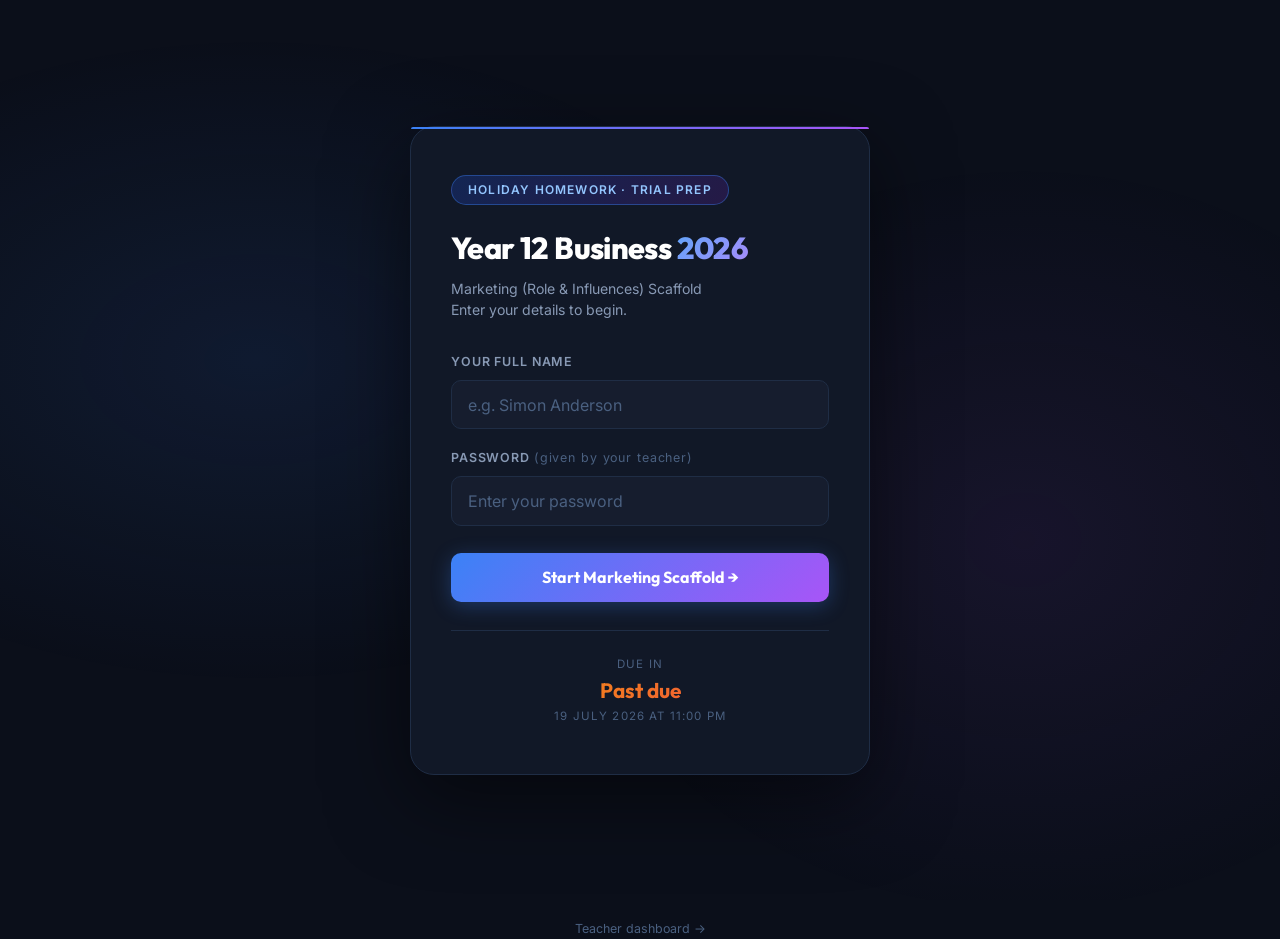
==== scaffold.html @ 5b601d02 "Add files via upload" ====
<!DOCTYPE html>
<html lang="en">
<head>
  <meta charset="UTF-8" />
  <meta name="viewport" content="width=device-width, initial-scale=1.0"/>
  <title>Year 12 Business Studies — Complete HSC Trial RIPS Scaffold</title>
  <meta name="description" content="Year 12 Business Studies 2026 Trial Exam Preparation: RIPS (Role, Influences, Processes, Strategies) framework for all units."/>
  <link rel="preconnect" href="https://fonts.googleapis.com">
  <link rel="preconnect" href="https://fonts.gstatic.com" crossorigin>
  <link href="https://fonts.googleapis.com/css2?family=Inter:wght@300;400;500;600;700&family=Outfit:wght@400;600;700;800&display=swap" rel="stylesheet">
  <link rel="stylesheet" href="style.css"/>
  <style>
    /* Custom Styling for T-Charts and Venn layouts */
    .ratio-calc-box {
      background: var(--bg-card2);
      border: 1px solid var(--border);
      border-radius: var(--radius);
      padding: 1.2rem;
      margin-bottom: 1rem;
    }
    .ratio-formula {
      font-family: monospace;
      font-size: 0.9rem;
      color: #93c5fd;
      background: rgba(59,130,246,0.1);
      padding: 0.2rem 0.5rem;
      border-radius: 4px;
      display: inline-block;
      margin-bottom: 0.8rem;
    }
    .finance-statement {
      background: #0f172a;
      border: 1px solid var(--border-light);
      border-radius: var(--radius);
      padding: 1.2rem;
      font-family: monospace;
      font-size: 0.85rem;
      margin-bottom: 1.5rem;
      line-height: 1.5;
    }
    .fs-row {
      display: flex;
      justify-content: space-between;
      border-bottom: 1px dashed rgba(255,255,255,0.07);
      padding: 0.35rem 0;
    }
    .fs-row.bold {
      font-weight: bold;
      color: #fff;
      border-bottom: 1px solid var(--border-light);
    }
    .ratio-inputs {
      display: grid;
      grid-template-columns: 1fr 1fr;
      gap: 0.8rem;
      margin-bottom: 0.8rem;
    }
    .calc-feedback {
      font-size: 0.8rem;
      font-weight: 600;
      margin-top: 0.3rem;
    }
    .calc-feedback.correct { color: var(--green); }
    .calc-feedback.incorrect { color: var(--amber); }

    /* WALT & WILF Banners */
    .goals-banner {
      background: linear-gradient(135deg, rgba(79, 70, 229, 0.15) 0%, rgba(168, 85, 247, 0.1) 100%);
      border: 1px solid rgba(79, 70, 229, 0.3);
      border-left: 4px solid #4f46e5;
      border-radius: var(--radius);
      padding: 1.2rem;
      margin-bottom: 1.5rem;
    }
    .goals-title {
      font-family: var(--font-head);
      font-weight: 700;
      font-size: 0.95rem;
      text-transform: uppercase;
      letter-spacing: 0.05em;
      color: #c7d2fe;
      margin-bottom: 0.6rem;
      display: flex;
      align-items: center;
      gap: 0.5rem;
    }
    .goals-list {
      margin-left: 1.2rem;
      font-size: 0.85rem;
      color: #a5b4fc;
      line-height: 1.5;
    }
    .goals-list li { margin-bottom: 0.3rem; }

    /* T-Chart Layout */
    .tchart {
      display: grid;
      grid-template-columns: 1fr 1fr;
      gap: 1px;
      background: var(--border);
      border-radius: var(--radius);
      overflow: hidden;
      margin-bottom: 1.5rem;
    }
    .tchart-col {
      background: var(--bg-card2);
      padding: 1.2rem;
    }
    .tchart-header {
      font-family: var(--font-head);
      font-weight: 700;
      font-size: 0.9rem;
      text-transform: uppercase;
      letter-spacing: 0.05em;
      color: #fff;
      border-bottom: 2px solid var(--border-light);
      padding-bottom: 0.6rem;
      margin-bottom: 0.8rem;
      text-align: center;
    }

    /* RIPS Section Demarcation Headers */
    .rips-header {
      display: flex;
      align-items: center;
      gap: 0.5rem;
      margin: 2rem 0 1rem 0;
      border-bottom: 2px solid var(--border);
      padding-bottom: 0.5rem;
    }
    .rips-badge {
      background: #4f46e5;
      color: #fff;
      font-weight: 800;
      font-size: 0.9rem;
      padding: 0.2rem 0.6rem;
      border-radius: 6px;
      text-transform: uppercase;
    }
    .rips-title {
      font-family: var(--font-head);
      font-weight: 700;
      font-size: 1.2rem;
      color: #fff;
    }
  </style>
</head>
<body>

  <!-- SUBMISSION OVERLAY -->
  <div class="submit-overlay" id="submit-overlay">
    <div class="submit-modal" id="submit-modal">
      <div class="submit-spinner" id="submit-spinner">
        <div class="spinner"></div>
        <p>Submitting your trial scaffold answers…</p>
      </div>
      <div class="submit-success" id="submit-success" style="display:none">
        <div class="success-icon">✅</div>
        <h2>Work Submitted!</h2>
        <p id="submit-success-name"></p>
        <p class="submit-ts" id="submit-ts"></p>
        <button class="success-btn" onclick="document.getElementById('submit-overlay').style.display='none'">Keep editing</button>
      </div>
      <div class="submit-fail" id="submit-fail" style="display:none">
        <div class="fail-icon">⚠️</div>
        <h2>Submission Issue</h2>
        <p id="submit-fail-msg"></p>
        <button class="fail-btn" onclick="document.getElementById('submit-overlay').style.display='none'">Close</button>
      </div>
    </div>
  </div>

  <!-- HEADER -->
  <header class="site-header">
    <div class="header-inner">
      <div class="header-top-row">
        <div class="header-badge">Holiday Homework · Trial Prep</div>
        <div class="student-chip" id="student-chip">
          <span class="student-avatar" id="student-avatar">?</span>
          <span id="student-name-display">Loading…</span>
          <a href="index.html?logout=1" class="logout-link" title="Switch student">✕</a>
        </div>
      </div>
      <h1 class="header-title">Year 12 Business <span class="accent">Studies</span></h1>
      <p class="header-subtitle">HSC Trial Preparation — Complete Core RIPS Workbook</p>
      <div class="header-meta">
        <div class="meta-chip"><span class="meta-icon">📅</span><span id="due-date-meta">Due: Monday Term 3</span></div>
        <div class="meta-chip"><span class="meta-icon">⏱</span><span>RIPS (Role, Influences, Processes, Strategies)</span></div>
        <div class="meta-chip"><span class="meta-icon">🍟</span><span>Case Study: McDonald's</span></div>
        <div class="meta-chip"><span class="meta-icon">📱</span><span>Atomi, Textbook &amp; LearnStudio App</span></div>
      </div>
      <div class="countdown-wrapper">
        <div class="countdown-label">Time Remaining</div>
        <div id="countdown" class="countdown-display">--d --h --m --s</div>
      </div>
    </div>
  </header>

  <main class="container">

    <!-- OVERVIEW CARDS -->
    <section class="section">
      <h2 class="section-title">HSC Trial Scaffold Overview</h2>
      <div class="overview-grid">
        <div class="overview-card card-blue">
          <div class="ov-icon">📘</div>
          <div class="ov-label">Complete Core Syllabus</div>
          <div class="ov-marks">RIPS Acronym Structure</div>
          <p class="ov-desc">Integrates Operations, Marketing, Finance, and Human Resources structured by Role, Influences, Processes, and Strategies.</p>
        </div>
        <div class="overview-card card-purple">
          <div class="ov-icon">✍️</div>
          <div class="ov-label">Writing Practice</div>
          <div class="ov-marks">PEEL Exam Scaffolding</div>
          <p class="ov-desc">Draft structured short answers and report skeletons using case study data from McDonald's.</p>
        </div>
        <div class="overview-card card-green">
          <div class="ov-icon">💾</div>
          <div class="ov-label">Local Autosave</div>
          <div class="ov-marks">Auto-Saved to Device</div>
          <p class="ov-desc">Your answers save locally on your device as you type. Submit to send your final draft to your teacher.</p>
        </div>
      </div>
    </section>

    <!-- TABS -->
    <section class="section">
      <h2 class="section-title">Study Workspace</h2>
      <p class="section-sub">Navigate the tabs to complete each unit. Use your Atomi notes, textbook, and the **LearnStudio App** resources to answer the questions. Click <strong>Submit Work</strong> at the bottom when done.</p>

      <div class="tabs">
        <button class="tab-btn active" data-tab="marketing" id="tab-marketing">📢 Marketing</button>
        <button class="tab-btn" data-tab="operations" id="tab-operations">⚙️ Operations</button>
        <button class="tab-btn" data-tab="finance" id="tab-finance">💰 Finance</button>
        <button class="tab-btn" data-tab="hr" id="tab-hr">👷 Human Resources</button>
        <button class="tab-btn" data-tab="writing" id="tab-writing">✍️ Exam Writing</button>
      </div>

      <!-- =================== MARKETING TAB =================== -->
      <div class="tab-content active" id="tab-content-marketing">
        <!-- WALT & WILF -->
        <div class="goals-banner">
          <div class="goals-title">💡 Marketing Syllabus Goals</div>
          <ul class="goals-list">
            <li><strong>Role:</strong> Understand the strategic role of marketing and interdependence.</li>
            <li><strong>Influences:</strong> Choice factors (PEGS), Consumer laws, and ethical issues.</li>
            <li><strong>Processes:</strong> Situational analysis, target markets, and implementation/monitoring.</li>
            <li><strong>Strategies:</strong> The 4 Ps (Product, Price, Promotion, Place) and Global marketing.</li>
          </ul>
        </div>

        <!-- ROLE -->
        <div class="rips-header">
          <span class="rips-badge">R</span>
          <span class="rips-title">Role of Marketing</span>
        </div>
        <div class="scaffold-card">
          <div class="sc-header">
            <span class="sc-num">M1</span>
            <div>
              <h3 class="sc-title">Strategic Role &amp; Interdependence</h3>
              <p class="sc-hint">How does marketing assist a business to generate sales, grow market share, and develop a strategic competitive advantage?</p>
            </div>
          </div>
          <div class="field-row">
            <label for="mkt-role-strategic">Strategic Role of Marketing (Case Study: McDonald's)</label>
            <textarea id="mkt-role-strategic" class="field-textarea" rows="3" placeholder="Explain the role of marketing plans, customer loyalty, brand value (~$191B), and profit maximization..."></textarea>
          </div>
        </div>

        <!-- INFLUENCES -->
        <div class="rips-header">
          <span class="rips-badge">I</span>
          <span class="rips-title">Influences on Marketing</span>
        </div>
        <div class="scaffold-card">
          <div class="sc-header">
            <span class="sc-num">M2</span>
            <div>
              <h3 class="sc-title">Factors Shaping Choice, Laws &amp; Ethics</h3>
              <p class="sc-hint">Analyse what shapes buying choices and how consumer laws/ethics regulate campaigns.</p>
            </div>
          </div>
          <div class="trend-row">
            <div class="trend-label">Factors Influencing Choice (Psychological, Sociocultural, Economic, Government)</div>
            <textarea id="choice-psych" class="field-textarea" rows="3" placeholder="How do value perception, reference groups, inflation (Loose Change Menu), and government policies influence buyers?"></textarea>
          </div>
          <div class="trend-row">
            <div class="trend-label">Consumer Laws (Deceptive Advertising, Implied Conditions, Warranties)</div>
            <textarea id="law-deceptive" class="field-textarea" rows="3" placeholder="Explain requirements regarding misleading pricing, product descriptions, and fitness for consumption."></textarea>
          </div>
          <div class="trend-row">
            <div class="trend-label">Ethical Influences (Sugging, Truth, Children's Health)</div>
            <textarea id="ethics-health" class="field-textarea" rows="3" placeholder="Discuss ethical concerns (e.g., targeting children with high-sugar meals, disguised market research)."></textarea>
          </div>
        </div>

        <!-- PROCESSES -->
        <div class="rips-header">
          <span class="rips-badge">P</span>
          <span class="rips-title">Marketing Processes</span>
        </div>
        <div class="scaffold-card">
          <div class="sc-header">
            <span class="sc-num">M3</span>
            <div>
              <h3 class="sc-title">Situational Analysis, Research &amp; Target Markets</h3>
              <p class="sc-hint">How does a firm map its environment and identify who to sell to?</p>
            </div>
          </div>
          <div class="field-row">
            <label for="mkt-proc-swot">Situational Analysis &amp; SWOT</label>
            <textarea id="mkt-proc-swot" class="field-textarea" rows="3" placeholder="Analyze McDonald's SWOT (Strengths: brand scale; Weaknesses: health image; Opportunities: delivery apps; Threats: labor shortages)."></textarea>
          </div>
          <div class="field-row">
            <label for="mkt-proc-research">Market Research &amp; Target Markets</label>
            <textarea id="mkt-proc-research" class="field-textarea" rows="3" placeholder="Explain how McDonald's uses primary/secondary research to select target markets (e.g. busy parents for Happy Meals vs youth for late-night menu)."></textarea>
          </div>
        </div>

        <!-- STRATEGIES -->
        <div class="rips-header">
          <span class="rips-badge">S</span>
          <span class="rips-title">Marketing Strategies</span>
        </div>
        <div class="scaffold-card">
          <div class="sc-header">
            <span class="sc-num">M4</span>
            <div>
              <h3 class="sc-title">Marketing Mix (4 Ps) &amp; Global Marketing</h3>
              <p class="sc-hint">The tactical elements used to reach the target market.</p>
            </div>
          </div>
          <div class="field-row">
            <label for="mkt-strat-mix">The 4 Ps (Product, Price, Promotion, Place) at McDonald's</label>
            <textarea id="mkt-strat-mix" class="field-textarea" rows="3" placeholder="Explain standard branding/packaging (Product), pricing methods (Price), campaigns/social media (Promotion), and distribution channels (Place)."></textarea>
          </div>
          <div class="field-row">
            <label for="mkt-strat-global">Global Marketing (Standardisation vs. Differentiation)</label>
            <textarea id="mkt-strat-global" class="field-textarea" rows="3" placeholder="How does McDonald's standardise the main menu (Big Mac) but differentiate locally (McSpicy, McCafé) in global markets?"></textarea>
          </div>
        </div>
      </div>

      <!-- =================== OPERATIONS TAB =================== -->
      <div class="tab-content" id="tab-content-operations">
        <!-- WALT & WILF -->
        <div class="goals-banner">
          <div class="goals-title">💡 Operations Syllabus Goals</div>
          <ul class="goals-list">
            <li><strong>Role:</strong> Cost Leadership vs. Good/Service Differentiation in tertiary models.</li>
            <li><strong>Influences:</strong> Globalization, technology, quality expectations, and CSR.</li>
            <li><strong>Processes:</strong> Transformed/transforming inputs and the transformation pipeline.</li>
            <li><strong>Strategies:</strong> Technology (Established/Leading-edge) and Quality management.</li>
          </ul>
        </div>

        <!-- ROLE -->
        <div class="rips-header">
          <span class="rips-badge">R</span>
          <span class="rips-title">Role of Operations</span>
        </div>
        <div class="scaffold-card">
          <div class="sc-header">
            <span class="sc-num">O1</span>
            <div>
              <h3 class="sc-title">Strategic Role &amp; Hybrid Models</h3>
              <p class="sc-hint">The strategic focus on Cost Leadership and Differentiation in a tertiary industry.</p>
            </div>
          </div>
          <div class="field-row">
            <label for="ops-role-hybrid">Goods vs. Services Overlap (Case Study: McDonald's)</label>
            <textarea id="ops-role-hybrid" class="field-textarea" rows="3" placeholder="Explain the hybrid model: managing tangible standardized goods (burgers) alongside perishable customer services (speed, table service)."></textarea>
          </div>
        </div>

        <!-- INFLUENCES -->
        <div class="rips-header">
          <span class="rips-badge">I</span>
          <span class="rips-title">Influences on Operations</span>
        </div>
        <div class="scaffold-card">
          <div class="sc-header">
            <span class="sc-num">O2</span>
            <div>
              <h3 class="sc-title">Globalization, Quality Expectations &amp; CSR</h3>
              <p class="sc-hint">The external factors forcing operations to adapt.</p>
            </div>
          </div>
          <div class="field-row">
            <label for="ops-inf-csr">Corporate Social Responsibility (CSR) &amp; Environmental Sustainability</label>
            <textarea id="ops-inf-csr" class="field-textarea" rows="3" placeholder="Explain how McDonald's operations respond to sustainability pressures (e.g. sourcing cage-free eggs, reducing packaging plastic)."></textarea>
          </div>
        </div>

        <!-- PROCESSES -->
        <div class="rips-header">
          <span class="rips-badge">P</span>
          <span class="rips-title">Operations Processes</span>
        </div>
        <div class="scaffold-card">
          <div class="sc-header">
            <span class="sc-num">O3</span>
            <div>
              <h3 class="sc-title">Inputs, Transformation &amp; Outputs</h3>
              <p class="sc-hint">The physical process of converting inputs into finished products.</p>
            </div>
          </div>
          <div class="field-row">
            <label for="ops-proc-trans">The Transformation Pipeline</label>
            <textarea id="ops-proc-trans" class="field-textarea" rows="3" placeholder="Identify Transformed inputs (ingredients) vs Transforming inputs (kitchen equipment, casual staff). Detail the transformation stage."></textarea>
          </div>
        </div>

        <!-- STRATEGIES -->
        <div class="rips-header">
          <span class="rips-badge">S</span>
          <span class="rips-title">Operations Strategies</span>
        </div>
        <div class="scaffold-card">
          <div class="sc-header">
            <span class="sc-num">O4</span>
            <div>
              <h3 class="sc-title">Technology (Established vs. Leading-Edge) &amp; Quality Management</h3>
              <p class="sc-hint">Strategies used to improve operational objectives.</p>
            </div>
          </div>
          <div class="tchart">
            <div class="tchart-col">
              <div class="tchart-header">Established Technology</div>
              <textarea id="ops-tech-est" class="field-textarea" rows="4" placeholder="Proven tech (EFTPOS, drive-thru vehicle sensors, automated drink dispensers)..."></textarea>
            </div>
            <div class="tchart-col">
              <div class="tchart-header">Leading-Edge Technology</div>
              <textarea id="ops-tech-lead" class="field-textarea" rows="4" placeholder="Advanced tech (self-service kiosks, MyMaccas mobile ordering app, AI drive-thru menu boards)..."></textarea>
            </div>
          </div>
          <div class="field-row">
            <label for="ops-strat-quality">Quality Management (Control, Assurance, and Improvement)</label>
            <textarea id="ops-strat-quality" class="field-textarea" rows="3" placeholder="Explain how quality control (holding times) and quality assurance (supplier HACCP standards) are implemented."></textarea>
          </div>
          <!-- INTERDEPENDENCE -->
          <div class="trend-row">
            <div class="trend-label">Interdependence Scenario: Launching the McPlant Burger</div>
            <textarea id="ops-inter-mkt" class="field-textarea" rows="3" placeholder="Describe the coordination needed across Operations (sourcing plant patties), Marketing (ads), Finance (grill budget), and HR (staff training)."></textarea>
          </div>
        </div>
      </div>

      <!-- =================== FINANCE TAB =================== -->
      <div class="tab-content" id="tab-content-finance">
        <!-- WALT & WILF -->
        <div class="goals-banner">
          <div class="goals-title">💡 Financial Management Goals</div>
          <ul class="goals-list">
            <li><strong>Role:</strong> Profitability, Liquidity, solveny, efficiency, and growth.</li>
            <li><strong>Influences:</strong> Debt vs. Equity financing and external markets.</li>
            <li><strong>Processes:</strong> Accounting sheets, calculations, and ratio tracking.</li>
            <li><strong>Strategies:</strong> Cash flow management and working capital controls.</li>
          </ul>
        </div>

        <!-- ROLE -->
        <div class="rips-header">
          <span class="rips-badge">R</span>
          <span class="rips-title">Role of Financial Management</span>
        </div>
        <div class="scaffold-card">
          <div class="sc-header">
            <span class="sc-num">F1</span>
            <div>
              <h3 class="sc-title">Strategic Objectives</h3>
              <p class="sc-hint">The main long-term goals of the financial function.</p>
            </div>
          </div>
          <div class="field-row">
            <label for="fin-role-obj">Financial Objectives (PLEGS)</label>
            <textarea id="fin-role-obj" class="field-textarea" rows="3" placeholder="Explain the conflict and balance between Profitability, Liquidity, Efficiency, Growth, and Solvency in a franchise."></textarea>
          </div>
        </div>

        <!-- INFLUENCES -->
        <div class="rips-header">
          <span class="rips-badge">I</span>
          <span class="rips-title">Influences on Finance</span>
        </div>
        <div class="scaffold-card">
          <div class="sc-header">
            <span class="sc-num">F2</span>
            <div>
              <h3 class="sc-title">Sourcing Funds: Debt vs. Equity</h3>
              <p class="sc-hint">Compare the advantages and disadvantages of using borrowed funds (debt) vs. using owner's funds (equity) to expand.</p>
            </div>
          </div>
          <div class="two-col">
            <div class="two-col-item">
              <h4 class="mini-heading">Debt Financing (Loans, Mortgages)</h4>
              <textarea id="fin-debt" class="field-textarea" rows="4" placeholder="Pros & Cons (mandatory interest, gearing risk)..."></textarea>
            </div>
            <div class="two-col-item">
              <h4 class="mini-heading">Equity Financing (Retained Profits, Shares)</h4>
              <textarea id="fin-equity" class="field-textarea" rows="4" placeholder="Pros & Cons (ownership dilution, no mandatory payments)..."></textarea>
            </div>
          </div>
        </div>

        <!-- PROCESSES -->
        <div class="rips-header">
          <span class="rips-badge">P</span>
          <span class="rips-title">Financial Processes</span>
        </div>
        <div class="scaffold-card">
          <div class="sc-header">
            <span class="sc-num">F3</span>
            <div>
              <h3 class="sc-title">Interactive Ratio Practice</h3>
              <p class="sc-hint">Calculate the three key ratios using the mock statement below. Enter answers to check your result.</p>
            </div>
          </div>

          <div class="finance-statement">
            <div class="fs-row bold"><span>MCDONALD'S FRANCHISE MOCK STATEMENT</span><span>$ AUD</span></div>
            <div class="fs-row"><span>Total Sales Revenue</span><span>$1,000,000</span></div>
            <div class="fs-row"><span>Cost of Goods Sold (COGS)</span><span>$600,000</span></div>
            <div class="fs-row bold"><span>Gross Profit</span><span>$400,000</span></div>
            <div class="fs-row"><span>Current Assets (Cash, Inventory)</span><span>$150,000</span></div>
            <div class="fs-row"><span>Current Liabilities (Short-term debt)</span><span>$50,000</span></div>
            <div class="fs-row"><span>Total Liabilities (Total Debt)</span><span>$200,000</span></div>
            <div class="fs-row"><span>Total Equity (Owner's funds)</span><span>$200,000</span></div>
          </div>

          <!-- RATIO 1 -->
          <div class="ratio-calc-box">
            <h4>1. Liquidity Ratio (Current Ratio)</h4>
            <div class="ratio-formula">Current Assets ÷ Current Liabilities</div>
            <div class="ratio-inputs">
              <div>
                <label for="ratio-curr-ans">Result</label>
                <input type="text" id="ratio-curr-ans" class="field-input" placeholder="e.g. 3.0" oninput="checkRatio('curr')"/>
                <div class="calc-feedback" id="feedback-curr"></div>
              </div>
              <div>
                <label for="ratio-curr-state">State: Satisfactory?</label>
                <input type="text" id="ratio-curr-state" class="field-input" placeholder="Is it safe?"/>
              </div>
            </div>
            <textarea id="ratio-curr-expl" class="field-textarea" rows="2" placeholder="Explain the result..."></textarea>
          </div>

          <!-- RATIO 2 -->
          <div class="ratio-calc-box">
            <h4>2. Solvency / Gearing Ratio (Debt-to-Equity)</h4>
            <div class="ratio-formula">Total Liabilities ÷ Total Equity</div>
            <div class="ratio-inputs">
              <div>
                <label for="ratio-gear-ans">Result</label>
                <input type="text" id="ratio-gear-ans" class="field-input" placeholder="e.g. 1.0" oninput="checkRatio('gear')"/>
                <div class="calc-feedback" id="feedback-gear"></div>
              </div>
              <div>
                <label for="ratio-gear-state">State: Risk Level?</label>
                <input type="text" id="ratio-gear-state" class="field-input" placeholder="Low, Medium, or High?"/>
              </div>
            </div>
            <textarea id="ratio-gear-expl" class="field-textarea" rows="2" placeholder="Explain gearing risk..."></textarea>
          </div>

          <!-- RATIO 3 -->
          <div class="ratio-calc-box">
            <h4>3. Profitability Ratio (Gross Profit Ratio)</h4>
            <div class="ratio-formula">(Gross Profit ÷ Sales) × 100</div>
            <div class="ratio-inputs">
              <div>
                <label for="ratio-prof-ans">Result (%)</label>
                <input type="text" id="ratio-prof-ans" class="field-input" placeholder="e.g. 40" oninput="checkRatio('prof')"/>
                <div class="calc-feedback" id="feedback-prof"></div>
              </div>
              <div>
                <label for="ratio-prof-state">State: Mark-up strength?</label>
                <input type="text" id="ratio-prof-state" class="field-input" placeholder="Strong or Weak?"/>
              </div>
            </div>
            <textarea id="ratio-prof-expl" class="field-textarea" rows="2" placeholder="Explain profit performance..."></textarea>
          </div>
        </div>

        <!-- STRATEGIES -->
        <div class="rips-header">
          <span class="rips-badge">S</span>
          <span class="rips-title">Financial Strategies</span>
        </div>
        <div class="scaffold-card">
          <div class="sc-header">
            <span class="sc-num">F4</span>
            <div>
              <h3 class="sc-title">Cash Flow &amp; Working Capital Management</h3>
              <p class="sc-hint">Strategies to ensure day-to-day operations remain solvent.</p>
            </div>
          </div>
          <div class="field-row">
            <label for="fin-strat-cash">Cash Flow and Working Capital Strategies</label>
            <textarea id="fin-strat-cash" class="field-textarea" rows="3" placeholder="Explain working capital management strategies (leasing equipment, sale and leaseback, factoring, or cash flow monitoring)."></textarea>
          </div>
        </div>
      </div>

      <!-- =================== HUMAN RESOURCES TAB =================== -->
      <div class="tab-content" id="tab-content-hr">
        <!-- WALT & WILF -->
        <div class="goals-banner">
          <div class="goals-title">💡 Human Resources Syllabus Goals</div>
          <ul class="goals-list">
            <li><strong>Role:</strong> Outsourcing and strategic workforce management.</li>
            <li><strong>Influences:</strong> Workplace laws (WHS, EEO), unions, and social shifts.</li>
            <li><strong>Processes:</strong> The HR Cycle (Acquisition, Development, Maintenance, Separation).</li>
            <li><strong>Strategies:</strong> Leadership styles, dispute resolution, and rewards.</li>
          </ul>
        </div>

        <!-- ROLE -->
        <div class="rips-header">
          <span class="rips-badge">R</span>
          <span class="rips-title">Role of Human Resources</span>
        </div>
        <div class="scaffold-card">
          <div class="sc-header">
            <span class="sc-num">H1</span>
            <div>
              <h3 class="sc-title">Strategic Role &amp; Outsourcing</h3>
              <p class="sc-hint">How HR aligns human capital with business expansion goals.</p>
            </div>
          </div>
          <div class="field-row">
            <label for="hr-role-strategic">Strategic Role of Human Resources</label>
            <textarea id="hr-role-strategic" class="field-textarea" rows="3" placeholder="How does McDonald's HR function help maintain consistency across thousands of franchises through standardized training programs?"></textarea>
          </div>
        </div>

        <!-- INFLUENCES -->
        <div class="rips-header">
          <span class="rips-badge">I</span>
          <span class="rips-title">Influences on HR</span>
        </div>
        <div class="scaffold-card">
          <div class="sc-header">
            <span class="sc-num">H2</span>
            <div>
              <h3 class="sc-title">Stakeholders, Workplace Laws &amp; EEO</h3>
              <p class="sc-hint">The legal framework defining employer and employee responsibilities.</p>
            </div>
          </div>
          <div class="field-row">
            <label for="hr-inf-legal">Legal Influences (Work Health &amp; Safety, Equal Employment Opportunity)</label>
            <textarea id="hr-inf-legal" class="field-textarea" rows="3" placeholder="Detail McDonald's obligations under the WHS Act (kitchen safety, slip hazards) and EEO laws in hiring crew members."></textarea>
          </div>
        </div>

        <!-- PROCESSES -->
        <div class="rips-header">
          <span class="rips-badge">P</span>
          <span class="rips-title">Human Resources Processes</span>
        </div>
        <div class="scaffold-card">
          <div class="sc-header">
            <span class="sc-num">H3</span>
            <div>
              <h3 class="sc-title">The Human Resources Cycle</h3>
              <p class="sc-hint">Describe how McDonald's manages its staff at each stage of the cycle.</p>
            </div>
          </div>
          <div class="trend-row">
            <div class="trend-label">1. Acquisition (Recruiting crew members)</div>
            <textarea id="hr-acquisition" class="field-textarea" rows="2" placeholder="Online applications, digital onboarding..."></textarea>
          </div>
          <div class="trend-row">
            <div class="trend-label">2. Development (Training crew members)</div>
            <textarea id="hr-development" class="field-textarea" rows="2" placeholder="Hamburger University, standardized station checklists..."></textarea>
          </div>
          <div class="trend-row">
            <div class="trend-label">3. Maintenance (Retaining staff, benefits)</div>
            <textarea id="hr-maintenance" class="field-textarea" rows="2" placeholder="Motivating rewards, flexible rosters..."></textarea>
          </div>
          <div class="trend-row">
            <div class="trend-label">4. Separation (Departure, turnover)</div>
            <textarea id="hr-separation" class="field-textarea" rows="2" placeholder="Managing casual resignation rates, exit reports..."></textarea>
          </div>
        </div>

        <!-- STRATEGIES -->
        <div class="rips-header">
          <span class="rips-badge">S</span>
          <span class="rips-title">Human Resources Strategies</span>
        </div>
        <div class="scaffold-card">
          <div class="sc-header">
            <span class="sc-num">H4</span>
            <div>
              <h3 class="sc-title">Leadership Styles, Rewards &amp; Dispute Resolution</h3>
              <p class="sc-hint">The tools managers use to handle conflict and drive productivity.</p>
            </div>
          </div>
          <div class="field-row">
            <label for="hr-strat-style">Leadership Style &amp; Rewards systems</label>
            <textarea id="hr-strat-style" class="field-textarea" rows="3" placeholder="Explain the leadership style (e.g. autocratic/standardized in the kitchen) and how rewards systems motivate crew members."></textarea>
          </div>
          <div class="field-row">
            <label for="hr-cascading">HR Strike Scenario (Cascading Failure Analysis)</label>
            <textarea id="hr-cascading" class="field-textarea" rows="3" placeholder="How a major HR strike at distribution centers would cascade to affect operations, finance ratios, and current marketing campaigns..."></textarea>
          </div>
          <div class="institutions-list">
            <div class="institution-row">
              <span class="inst-label">Grievance Procedures</span>
              <textarea id="hr-dispute-grievance" class="field-textarea inst-area" rows="2" placeholder="Internal complaint reporting..."></textarea>
            </div>
            <div class="institution-row">
              <span class="inst-label">Mediation / Conciliation</span>
              <textarea id="hr-dispute-mediation" class="field-textarea inst-area" rows="2" placeholder="Independent helper, non-binding..."></textarea>
            </div>
            <div class="institution-row">
              <span class="inst-label">Arbitration (FWC)</span>
              <textarea id="hr-dispute-arbitration" class="field-textarea inst-area" rows="2" placeholder="Fair Work Commission, legally binding..."></textarea>
            </div>
          </div>
        </div>
      </div>

      <!-- =================== EXAM WRITING TAB =================== -->
      <div class="tab-content" id="tab-content-writing">
        <div class="info-banner">✍️ <strong>HSC Writing Practice.</strong> Select a Trial Exam question and draft your paragraph. The tracker checks business terminology usage.</div>

        <!-- QUESTION SELECTOR -->
        <div class="scaffold-card" id="question-selector-card">
          <div class="sc-header">
            <span class="sc-num">❓</span>
            <div>
              <h3 class="sc-title">Select Practice Question</h3>
              <p class="sc-hint">Select a question to practice your writing. Terms will light up below as you write.</p>
            </div>
          </div>
          <div class="question-list">
            <label class="question-option" id="qopt-1">
              <input type="radio" name="selected-question" value="1"/>
              <div class="qopt-body">
                <div class="qopt-num">Q1</div>
                <div class="qopt-text">Explain the interdependence between marketing and operations. (4 Marks)</div>
              </div>
            </label>
            <label class="question-option" id="qopt-2">
              <input type="radio" name="selected-question" value="2"/>
              <div class="qopt-body">
                <div class="qopt-num">Q2</div>
                <div class="qopt-text">Analyse how consumer laws influence a business's marketing activities. (6 Marks)</div>
              </div>
            </label>
            <label class="question-option" id="qopt-3">
              <input type="radio" name="selected-question" value="3"/>
              <div class="qopt-body">
                <div class="qopt-num">Q3</div>
                <div class="qopt-text">Assess how McDonald's utilizes operations strategies (such as technology) to gain a competitive advantage. (8 Marks)</div>
              </div>
            </label>
          </div>
        </div>

        <!-- SELECTED QUESTION DISPLAY -->
        <div class="selected-q-banner" id="selected-q-banner" style="display:none">
          <div class="sq-label">Your Active Writing Task</div>
          <div class="sq-text" id="sq-text"></div>
          <div class="sq-marks">Focus on the PEEL structure: Point, Explain, Evidence, Link.</div>
        </div>

        <!-- PEEL GUIDE -->
        <div class="scaffold-card">
          <div class="sc-header">
            <span class="sc-num">📖</span>
            <div>
              <h3 class="sc-title">Paragraph Structure: Business PEEL Model</h3>
              <p class="sc-hint">Follow this template structure for a Band 6 response:</p>
            </div>
          </div>
          <div class="model-answer">
            <div class="model-para">
              <div class="mp-label intro">Point (P)</div>
              <div class="mp-content">
                <div class="mp-what">Topic Sentence:</div>
                <p>Directly state your argument answering the question, using specific syllabus terms.</p>
              </div>
            </div>
            <div class="model-para">
              <div class="mp-label body1">Explain (E)</div>
              <div class="mp-content">
                <div class="mp-what">Case Study Application:</div>
                <p>Detail the cause-and-effect relationship. Explain *why* or *how* it occurs inside a firm.</p>
              </div>
            </div>
            <div class="model-para">
              <div class="mp-label body2">Evidence (E)</div>
              <div class="mp-content">
                <div class="mp-what">Case Study Application:</div>
                <p>Provide a concrete, real-world example from McDonald's (e.g. standardized menu, Happy Meals, Hamburger University, automated beverage systems) to prove your argument.</p>
              </div>
            </div>
            <div class="model-para">
              <div class="mp-label conclusion">Link (L)</div>
              <div class="mp-content">
                <div class="mp-what">Business Link:</div>
                <p>Connect back to the question and state the ultimate effect on the business's goals (profitability, cost reduction, sales growth, brand image).</p>
              </div>
            </div>
          </div>
        </div>

        <!-- KEY TERMS TRACKER -->
        <div class="scaffold-card">
          <div class="sc-header">
            <span class="sc-num">🔑</span>
            <div>
              <h3 class="sc-title">Business Key Terms Tracker</h3>
              <p class="sc-hint">These terms should appear in your writing. They will light up automatically as you type below.</p>
            </div>
          </div>
          <div class="terms-grid" id="terms-grid">
            <span class="term-chip" data-term="interdependence">interdependence</span>
            <span class="term-chip" data-term="strategic role">strategic role</span>
            <span class="term-chip" data-term="consumer laws">consumer laws</span>
            <span class="term-chip" data-term="implied conditions">implied conditions</span>
            <span class="term-chip" data-term="warranties">warranties</span>
            <span class="term-chip" data-term="ethical">ethical influences</span>
            <span class="term-chip" data-term="psychological">psychological</span>
            <span class="term-chip" data-term="sociocultural">sociocultural</span>
            <span class="term-chip" data-term="economic">economic</span>
            <span class="term-chip" data-term="operations">operations</span>
            <span class="term-chip" data-term="transformation">transformation</span>
            <span class="term-chip" data-term="competitive advantage">competitive advantage</span>
            <span class="term-chip" data-term="profitability">profitability</span>
            <span class="term-chip" data-term="liquidity">liquidity</span>
            <span class="term-chip" data-term="solvency">solvency</span>
            <span class="term-chip" data-term="retention">retention</span>
          </div>
          <div class="terms-progress">
            <div class="tp-bar-wrap"><div class="tp-bar" id="terms-bar"></div></div>
            <div class="tp-count" id="terms-count">0 / 16 terms used</div>
          </div>
        </div>

        <!-- STUDENT WRITING AREA -->
        <div class="scaffold-card">
          <div class="sc-header">
            <span class="sc-num">✍️</span>
            <div>
              <h3 class="sc-title">Your Practice Response</h3>
              <p class="sc-hint">Type your response below. Word count and terms will update in real time.</p>
            </div>
          </div>
          <div class="writing-toolbar">
            <span class="wc-display">Words: <strong id="word-count">0</strong></span>
            <span class="wc-target">Aim for 150 - 350 words</span>
          </div>
          <textarea id="partb-response" class="field-textarea writing-area" rows="18" placeholder="Start writing your paragraph here. Remember to follow the PEEL structure (Point, Explain, Evidence, Link)..."></textarea>
        </div>

        <!-- SELF-MARK RUBRIC -->
        <div class="scaffold-card">
          <div class="sc-header">
            <span class="sc-num">✅</span>
            <div>
              <h3 class="sc-title">Self-Assessment Checklist</h3>
              <p class="sc-hint">Evaluate your writing response before submitting it to your teacher.</p>
            </div>
          </div>
          <div class="rubric-table">
            <div class="rubric-row rubric-header">
              <span>Syllabus Target</span><span>Not yet</span><span>Developing</span><span>Strong</span>
            </div>
            <div class="rubric-row">
              <span>Uses precise Business Studies terminology</span>
              <label class="rb"><input type="radio" name="rb1" value="1"/> Basic</label>
              <label class="rb"><input type="radio" name="rb1" value="2"/> Good</label>
              <label class="rb"><input type="radio" name="rb1" value="3"/> Precise</label>
            </div>
            <div class="rubric-row">
              <span>Explains the connection between theory and business outcomes</span>
              <label class="rb"><input type="radio" name="rb2" value="1"/> No</label>
              <label class="rb"><input type="radio" name="rb2" value="2"/> Partial</label>
              <label class="rb"><input type="radio" name="rb2" value="3"/> Detailed</label>
            </div>
            <div class="rubric-row">
              <span>Integrates McDonald's case study data as evidence</span>
              <label class="rb"><input type="radio" name="rb3" value="1"/> None</label>
              <label class="rb"><input type="radio" name="rb3" value="2"/> Named only</label>
              <label class="rb"><input type="radio" name="rb3" value="3"/> Detailed</label>
            </div>
            <div class="rubric-row">
              <span>Follows the complete PEEL paragraph structure</span>
              <label class="rb"><input type="radio" name="rb4" value="1"/> Jumbled</label>
              <label class="rb"><input type="radio" name="rb4" value="2"/> Partial</label>
              <label class="rb"><input type="radio" name="rb4" value="3"/> Exact</label>
            </div>
          </div>
        </div>
      </div>
    </section>

    <!-- MARKING CRITERIA -->
    <section class="section">
      <h2 class="section-title">Marking Criteria &amp; Final Checklist</h2>
      <p class="section-sub">Ensure you meet all expectations before submitting.</p>
      <div class="checklist">
        <label class="check-item"><input type="checkbox" id="chk1"/><span class="check-box"></span><div><strong>Syllabus Knowledge (All Core Units)</strong><p>I have answered key questions for Marketing, Operations, Finance, and Human Resources.</p></div></label>
        <label class="check-item"><input type="checkbox" id="chk2"/><span class="check-box"></span><div><strong>Ratio Calculations</strong><p>I have calculated Liquidity (Current Ratio), Gearing (Debt-to-Equity), and Profitability (Gross Profit Ratio) correctly.</p></div></label>
        <label class="check-item"><input type="checkbox" id="chk3"/><span class="check-box"></span><div><strong>Case Study Integration (McDonald's)</strong><p>I have used McDonald's examples (Happy Meals, Hamburger University, standardised menu) to backup my answers.</p></div></label>
        <label class="check-item"><input type="checkbox" id="chk4"/><span class="check-box"></span><div><strong>PEEL Paragraphing</strong><p>My writing response uses clear Topic Sentences (P), economic reasoning (E), facts/data (E), and a business link (L).</p></div></label>
        <label class="check-item"><input type="checkbox" id="chk5"/><span class="check-box"></span><div><strong>Atomi Watch Target</strong><p>I have watched the designated holiday videos on Atomi for all units.</p></div></label>
      </div>
    </section>

    <!-- SUBMIT SECTION -->
    <section class="section submit-section">
      <div class="submit-card">
        <div class="submit-card-left">
          <h2 class="submit-heading">Submit to Teacher</h2>
          <p class="submit-desc">Clicking submit will upload all of your answers to your teacher's Google Sheets database.</p>
          <div class="submit-save-note" id="save-indicator">💾 Auto-saved to this device</div>
        </div>
        <div class="submit-card-right">
          <button class="submit-btn" id="submit-btn" onclick="submitResearch()">
            <span class="submit-btn-icon">📤</span>
            Submit Work
          </button>
          <div class="submit-status" id="submit-status"></div>
        </div>
      </div>
    </section>

  </main>

  <footer class="site-footer">
    <div class="footer-inner">
      <p>Year 12 Business Studies 2026 · Holiday Homework · Complete Trial Preparation</p>
      <p class="footer-sub" id="footer-due-date-sub">Due: Monday Term 3 · Weighting: Trial Prep</p>
    </div>
  </footer>

  <script src="config.js"></script>
  <script>
    // In-page ratio checker helper
    function checkRatio(type) {
      const answers = {
        'curr': '3',
        'gear': '1',
        'prof': '40'
      };
      
      const input = document.getElementById(`ratio-${type}-ans`);
      const feedback = document.getElementById(`feedback-${type}`);
      if (!input || !feedback) return;
      
      const val = input.value.trim().replace('%', '');
      if (val === '') {
        feedback.textContent = '';
        return;
      }
      
      if (val === answers[type]) {
        feedback.textContent = '✅ Correct!';
        feedback.className = 'calc-feedback correct';
      } else {
        feedback.textContent = '❌ Try again... check your division.';
        feedback.className = 'calc-feedback incorrect';
      }
    }
  </script>
  <script src="app.js"></script>
</body>
</html>
---- style.css ----
/* ===== RESET & BASE ===== */
*, *::before, *::after { box-sizing: border-box; margin: 0; padding: 0; }

:root {
  --bg:         #0b0f1a;
  --bg-card:    #111827;
  --bg-card2:   #161d2e;
  --border:     #1f2d45;
  --border-light: #253450;

  --blue:       #3b82f6;
  --blue-dim:   #1d4ed840;
  --purple:     #a855f7;
  --purple-dim: #7e22ce30;
  --green:      #22c55e;
  --green-dim:  #16a34a30;
  --amber:      #f59e0b;
  --amber-dim:  #d9770630;
  --red:        #ef4444;

  --text:       #e2e8f0;
  --text-muted: #8899b4;
  --text-dim:   #4a6080;

  --radius:     12px;
  --radius-lg:  18px;
  --radius-sm:  8px;

  --font-body:  'Inter', sans-serif;
  --font-head:  'Outfit', sans-serif;

  --shadow:     0 4px 24px rgba(0,0,0,0.4);
  --shadow-lg:  0 8px 40px rgba(0,0,0,0.6);
}

html { scroll-behavior: smooth; }

body {
  font-family: var(--font-body);
  background: var(--bg);
  color: var(--text);
  line-height: 1.6;
  min-height: 100vh;
}

/* ===== HEADER ===== */
.site-header {
  background: linear-gradient(135deg, #0d1b33 0%, #0f0c2a 50%, #0d1b33 100%);
  border-bottom: 1px solid var(--border);
  padding: 3rem 1.5rem 2.5rem;
  position: relative;
  overflow: hidden;
}

.site-header::before {
  content: '';
  position: absolute;
  inset: 0;
  background:
    radial-gradient(ellipse 80% 60% at 20% 50%, rgba(59,130,246,0.12) 0%, transparent 60%),
    radial-gradient(ellipse 60% 80% at 80% 30%, rgba(168,85,247,0.10) 0%, transparent 60%);
  pointer-events: none;
}

.site-header::after {
  content: '';
  position: absolute;
  bottom: 0; left: 0; right: 0;
  height: 1px;
  background: linear-gradient(90deg, transparent, var(--blue), var(--purple), transparent);
  opacity: 0.6;
}

.header-inner {
  max-width: 900px;
  margin: 0 auto;
  position: relative;
  text-align: center;
}

.header-badge {
  display: inline-block;
  background: linear-gradient(135deg, var(--blue-dim), var(--purple-dim));
  border: 1px solid rgba(59,130,246,0.4);
  color: #93c5fd;
  font-size: 0.78rem;
  font-weight: 600;
  letter-spacing: 0.08em;
  text-transform: uppercase;
  padding: 0.3rem 1rem;
  border-radius: 100px;
  margin-bottom: 1.2rem;
}

.header-title {
  font-family: var(--font-head);
  font-size: clamp(2rem, 5vw, 3.2rem);
  font-weight: 800;
  color: #fff;
  letter-spacing: -0.02em;
  margin-bottom: 0.5rem;
}

.header-title .accent {
  background: linear-gradient(135deg, #60a5fa, #a78bfa);
  -webkit-background-clip: text;
  -webkit-text-fill-color: transparent;
  background-clip: text;
}

.header-subtitle {
  font-size: 1.1rem;
  color: var(--text-muted);
  margin-bottom: 1.8rem;
}

.header-meta {
  display: flex;
  flex-wrap: wrap;
  gap: 0.7rem;
  justify-content: center;
  margin-bottom: 2rem;
}

.meta-chip {
  display: flex;
  align-items: center;
  gap: 0.5rem;
  background: rgba(255,255,255,0.05);
  border: 1px solid var(--border-light);
  padding: 0.4rem 0.9rem;
  border-radius: 100px;
  font-size: 0.85rem;
  color: var(--text-muted);
}

.meta-icon { font-size: 1rem; }

/* Student Chip */
.header-top-row {
  display: flex;
  justify-content: space-between;
  align-items: center;
  margin-bottom: 1.5rem;
  max-width: 900px;
  margin-left: auto;
  margin-right: auto;
}

.student-chip {
  display: flex;
  align-items: center;
  gap: 0.6rem;
  background: rgba(255,255,255,0.05);
  border: 1px solid var(--border-light);
  padding: 0.35rem 0.8rem;
  border-radius: 100px;
  font-size: 0.82rem;
  color: #fff;
}

.student-avatar {
  display: flex;
  align-items: center;
  justify-content: center;
  width: 1.6rem;
  height: 1.6rem;
  border-radius: 50%;
  background: linear-gradient(135deg, var(--blue), var(--purple));
  font-weight: 700;
  font-size: 0.78rem;
  color: #fff;
}

.logout-link {
  color: var(--text-dim);
  text-decoration: none;
  font-weight: bold;
  margin-left: 0.3rem;
  font-size: 0.9rem;
}
.logout-link:hover { color: var(--red); }

/* Countdown */
.countdown-wrapper {
  display: inline-flex;
  flex-direction: column;
  align-items: center;
  gap: 0.4rem;
}

.countdown-label {
  font-size: 0.72rem;
  font-weight: 600;
  text-transform: uppercase;
  letter-spacing: 0.1em;
  color: var(--text-dim);
}

.countdown-display {
  font-family: var(--font-head);
  font-size: clamp(1.4rem, 3vw, 2rem);
  font-weight: 700;
  background: linear-gradient(135deg, #f59e0b, #ef4444);
  -webkit-background-clip: text;
  -webkit-text-fill-color: transparent;
  background-clip: text;
  letter-spacing: 0.05em;
}

/* ===== LAYOUT ===== */
.container {
  max-width: 960px;
  margin: 0 auto;
  padding: 2.5rem 1.5rem 4rem;
}

/* ===== SECTIONS ===== */
.section { margin-bottom: 3rem; }

.section-title {
  font-family: var(--font-head);
  font-size: 1.5rem;
  font-weight: 700;
  color: #fff;
  margin-bottom: 0.4rem;
  display: flex;
  align-items: center;
  gap: 0.6rem;
}

.section-title::before {
  content: '';
  display: block;
  width: 4px;
  height: 1.4rem;
  background: linear-gradient(to bottom, var(--blue), var(--purple));
  border-radius: 4px;
  flex-shrink: 0;
}

.section-sub {
  color: var(--text-muted);
  font-size: 0.9rem;
  margin-bottom: 1.5rem;
  margin-left: 1rem;
}

/* ===== OVERVIEW CARDS ===== */
.overview-grid {
  display: grid;
  grid-template-columns: repeat(auto-fit, minmax(240px, 1fr));
  gap: 1rem;
}

.overview-card {
  background: var(--bg-card);
  border-radius: var(--radius-lg);
  padding: 1.5rem;
  border: 1px solid var(--border);
  position: relative;
  overflow: hidden;
  transition: transform 0.2s, box-shadow 0.2s;
}

.overview-card:hover { transform: translateY(-3px); box-shadow: var(--shadow); }

.overview-card::before {
  content: '';
  position: absolute;
  top: 0; left: 0; right: 0;
  height: 2px;
}

.card-blue::before  { background: linear-gradient(90deg, var(--blue), #60a5fa); }
.card-purple::before { background: linear-gradient(90deg, var(--purple), #c084fc); }
.card-green::before  { background: linear-gradient(90deg, var(--green), #4ade80); }

.card-blue  { box-shadow: 0 0 0 1px #1e40af20 inset; }
.card-purple { box-shadow: 0 0 0 1px #6b21a820 inset; }
.card-green  { box-shadow: 0 0 0 1px #15803d20 inset; }

.ov-icon { font-size: 2rem; margin-bottom: 0.8rem; }

.ov-label {
  font-weight: 600;
  font-size: 0.95rem;
  color: #e2e8f0;
  margin-bottom: 0.3rem;
}

.ov-marks {
  font-family: var(--font-head);
  font-size: 1.1rem;
  font-weight: 700;
  margin-bottom: 0.6rem;
}

.card-blue  .ov-marks { color: var(--blue); }
.card-purple .ov-marks { color: var(--purple); }
.card-green  .ov-marks { color: var(--green); }

.ov-desc { font-size: 0.85rem; color: var(--text-muted); line-height: 1.5; }

/* ===== TABS ===== */
.tabs {
  display: flex;
  flex-wrap: wrap;
  gap: 0.4rem;
  margin-bottom: 1.5rem;
  background: var(--bg-card);
  border: 1px solid var(--border);
  border-radius: var(--radius);
  padding: 0.4rem;
}

.tab-btn {
  flex: 1;
  min-width: 120px;
  padding: 0.65rem 1.1rem;
  border: none;
  background: transparent;
  color: var(--text-muted);
  font-family: var(--font-body);
  font-size: 0.88rem;
  font-weight: 500;
  border-radius: var(--radius-sm);
  cursor: pointer;
  transition: all 0.2s;
  white-space: nowrap;
}

.tab-btn:hover { background: rgba(255,255,255,0.05); color: var(--text); }

.tab-btn.active {
  background: linear-gradient(135deg, rgba(59,130,246,0.2), rgba(168,85,247,0.15));
  color: #93c5fd;
  border: 1px solid rgba(59,130,246,0.3);
}

.tab-content { display: none; }
.tab-content.active { display: block; }

/* ===== INFO BANNER ===== */
.info-banner {
  background: rgba(59,130,246,0.08);
  border: 1px solid rgba(59,130,246,0.25);
  border-left: 3px solid var(--blue);
  border-radius: var(--radius-sm);
  padding: 0.9rem 1.1rem;
  font-size: 0.88rem;
  color: #93c5fd;
  margin-bottom: 1.5rem;
}

.warning-banner {
  background: rgba(245,158,11,0.08);
  border-color: rgba(245,158,11,0.3);
  border-left-color: var(--amber);
  color: #fcd34d;
}

/* ===== SCAFFOLD CARDS ===== */
.scaffold-card {
  background: var(--bg-card);
  border: 1px solid var(--border);
  border-radius: var(--radius-lg);
  padding: 1.6rem;
  margin-bottom: 1.2rem;
  transition: border-color 0.2s;
}

.scaffold-card:hover { border-color: var(--border-light); }

.sc-header {
  display: flex;
  align-items: flex-start;
  gap: 1rem;
  margin-bottom: 1.4rem;
  padding-bottom: 1rem;
  border-bottom: 1px solid var(--border);
}

.sc-num {
  display: flex;
  align-items: center;
  justify-content: center;
  width: 2.2rem;
  height: 2.2rem;
  border-radius: 50%;
  background: linear-gradient(135deg, var(--blue-dim), var(--purple-dim));
  border: 1px solid rgba(59,130,246,0.35);
  color: #93c5fd;
  font-weight: 700;
  font-size: 0.85rem;
  flex-shrink: 0;
}

.sc-title {
  font-family: var(--font-head);
  font-size: 1.1rem;
  font-weight: 600;
  color: #e2e8f0;
  margin-bottom: 0.25rem;
}

.sc-hint {
  font-size: 0.82rem;
  color: var(--text-muted);
}

.sc-hint a {
  color: var(--blue);
  text-decoration: none;
}
.sc-hint a:hover { text-decoration: underline; }

/* ===== FORM FIELDS ===== */
.field-row {
  margin-bottom: 1rem;
}

.field-row label {
  display: block;
  font-size: 0.82rem;
  font-weight: 600;
  color: var(--text-muted);
  text-transform: uppercase;
  letter-spacing: 0.05em;
  margin-bottom: 0.4rem;
}

.field-input,
.field-textarea {
  width: 100%;
  background: var(--bg-card2);
  border: 1px solid var(--border);
  border-radius: var(--radius-sm);
  padding: 0.7rem 0.9rem;
  color: var(--text);
  font-family: var(--font-body);
  font-size: 0.9rem;
  transition: border-color 0.2s, box-shadow 0.2s;
  resize: vertical;
}

.field-input::placeholder,
.field-textarea::placeholder { color: var(--text-dim); }

.field-input:focus,
.field-textarea:focus {
  outline: none;
  border-color: var(--blue);
  box-shadow: 0 0 0 3px rgba(59,130,246,0.12);
}

/* ===== MARKET TYPES ===== */
.market-types-grid {
  display: grid;
  grid-template-columns: repeat(auto-fit, minmax(200px, 1fr));
  gap: 1rem;
}

.market-type-card {
  background: var(--bg-card2);
  border: 1px solid var(--border);
  border-radius: var(--radius);
  padding: 1rem;
}

.mt-icon { font-size: 1.5rem; margin-bottom: 0.5rem; }

.market-type-card h4 {
  font-size: 0.85rem;
  font-weight: 600;
  color: #e2e8f0;
  margin-bottom: 0.7rem;
}

/* ===== INSTITUTIONS ===== */
.institutions-list { display: flex; flex-direction: column; gap: 0.8rem; }

.institution-row {
  display: grid;
  grid-template-columns: 180px 1fr;
  gap: 0.8rem;
  align-items: start;
}

.inst-label {
  background: linear-gradient(135deg, var(--blue-dim), var(--purple-dim));
  border: 1px solid rgba(59,130,246,0.3);
  color: #93c5fd;
  font-weight: 600;
  font-size: 0.8rem;
  padding: 0.6rem 0.8rem;
  border-radius: var(--radius-sm);
  text-align: center;
  align-self: start;
  margin-top: 0;
}

.inst-area { min-height: 60px; }

/* ===== TREND ROWS ===== */
.trend-row {
  border: 1px solid var(--border);
  border-radius: var(--radius);
  padding: 1rem;
  margin-bottom: 0.8rem;
  background: var(--bg-card2);
}

.trend-label {
  font-weight: 600;
  font-size: 0.88rem;
  color: #c7d9f5;
  margin-bottom: 0.6rem;
}

/* ===== EXAM WRITING STUFF ===== */
.question-list {
  display: flex;
  flex-direction: column;
  gap: 0.6rem;
}

.question-option {
  display: block;
  background: var(--bg-card2);
  border: 1px solid var(--border);
  border-radius: var(--radius);
  padding: 1rem 1.2rem;
  cursor: pointer;
  transition: all 0.2s;
}

.question-option:hover { border-color: var(--blue); background: rgba(59,130,246,0.03); }

.question-option input[type="radio"] { display: none; }

.question-option.selected {
  border-color: var(--blue);
  box-shadow: 0 0 0 2px rgba(59,130,246,0.2) inset;
}

.qopt-body { display: flex; align-items: center; gap: 1rem; }

.qopt-num {
  font-family: var(--font-head);
  font-weight: 800;
  font-size: 1.1rem;
  color: var(--blue);
  background: var(--blue-dim);
  width: 2.2rem;
  height: 2.2rem;
  border-radius: 50%;
  display: flex;
  align-items: center;
  justify-content: center;
  flex-shrink: 0;
}

.qopt-text { font-size: 0.88rem; color: #fff; line-height: 1.4; }

.selected-q-banner {
  background: linear-gradient(135deg, #0d1e3a, #1b0d36);
  border: 1px solid var(--border-light);
  border-radius: var(--radius);
  padding: 1.2rem 1.5rem;
  margin-bottom: 1.2rem;
}

.sq-label { font-size: 0.72rem; text-transform: uppercase; letter-spacing: 0.08em; color: var(--blue); font-weight: 700; margin-bottom: 0.4rem; }
.sq-text { font-size: 1rem; font-weight: 600; color: #fff; line-height: 1.4; margin-bottom: 0.4rem; }
.sq-marks { font-size: 0.78rem; color: var(--text-muted); }

/* Model Answer structure */
.model-answer { display: flex; flex-direction: column; gap: 0.7rem; margin-top: 1rem; }
.model-para { display: grid; grid-template-columns: 140px 1fr; border: 1px solid var(--border); border-radius: var(--radius); overflow: hidden; }
.mp-label { display: flex; align-items: center; justify-content: center; font-family: var(--font-head); font-weight: 700; font-size: 0.85rem; text-transform: uppercase; text-align: center; padding: 0.8rem; }
.mp-label.intro { background: rgba(59,130,246,0.15); color: #60a5fa; }
.mp-label.body1 { background: rgba(168,85,247,0.15); color: #c084fc; }
.mp-label.body2 { background: rgba(34,197,94,0.15); color: #4ade80; }
.mp-label.conclusion { background: rgba(245,158,11,0.15); color: #fcd34d; }
.mp-content { padding: 1rem; background: var(--bg-card2); font-size: 0.85rem; }
.mp-what { font-weight: 700; color: #fff; margin-bottom: 0.4rem; }

/* Terms tracker */
.terms-grid { display: flex; flex-wrap: wrap; gap: 0.5rem; margin-bottom: 1rem; }
.term-chip { background: var(--bg-card2); border: 1px solid var(--border); border-radius: 100px; padding: 0.35rem 0.8rem; font-size: 0.78rem; color: var(--text-muted); transition: all 0.2s; }
.term-chip.found { background: var(--green-dim); border-color: var(--green); color: #86efac; }
.terms-progress { display: flex; align-items: center; gap: 1rem; margin-top: 0.5rem; }
.tp-bar-wrap { flex: 1; height: 6px; background: var(--bg-card2); border-radius: 10px; overflow: hidden; border: 1px solid var(--border); }
.tp-bar { height: 100%; width: 0; background: linear-gradient(90deg, var(--blue), var(--green)); border-radius: 10px; transition: width 0.3s; }
.tp-count { font-size: 0.78rem; color: var(--text-muted); font-weight: 600; flex-shrink: 0; }

/* Student Writing Area */
.writing-toolbar { display: flex; justify-content: space-between; align-items: center; background: var(--bg-card2); border: 1px solid var(--border); border-bottom: none; border-radius: var(--radius-sm) var(--radius-sm) 0 0; padding: 0.6rem 1rem; font-size: 0.8rem; }
.wc-display { color: var(--text-muted); }
.wc-display strong { color: #fff; }
.wc-target { color: var(--text-dim); }
.writing-area { border-radius: 0 0 var(--radius-sm) var(--radius-sm) !important; font-family: inherit; font-size: 0.95rem; line-height: 1.7; }

/* Rubric table */
.rubric-table { display: flex; flex-direction: column; border: 1px solid var(--border); border-radius: var(--radius); overflow: hidden; }
.rubric-row { display: grid; grid-template-columns: 2fr 1fr 1fr 1fr; border-bottom: 1px solid var(--border); align-items: center; }
.rubric-row:last-child { border-bottom: none; }
.rubric-row span { padding: 0.8rem 1rem; font-size: 0.82rem; color: var(--text); }
.rubric-header { background: var(--bg-card2); font-weight: 700; text-transform: uppercase; letter-spacing: 0.05em; font-size: 0.75rem !important; }
.rubric-header span { color: var(--text-muted); }
.rb { display: flex; align-items: center; justify-content: center; gap: 0.4rem; padding: 0.8rem; font-size: 0.78rem; color: var(--text-muted); cursor: pointer; border-left: 1px solid var(--border); height: 100%; transition: background 0.2s; }
.rb:hover { background: rgba(255,255,255,0.02); }
.rb input { accent-color: var(--blue); }

/* ===== CHECKLIST ===== */
.checklist { display: flex; flex-direction: column; gap: 0.7rem; }
.check-item { display: flex; align-items: flex-start; gap: 0.9rem; background: var(--bg-card); border: 1px solid var(--border); border-radius: var(--radius); padding: 1rem 1.2rem; cursor: pointer; transition: border-color 0.2s, background 0.2s; }
.check-item:hover { border-color: var(--blue); background: var(--bg-card2); }
.check-item input[type="checkbox"] { display: none; }
.check-box { width: 1.3rem; height: 1.3rem; border: 2px solid var(--border-light); border-radius: 5px; flex-shrink: 0; margin-top: 0.1rem; transition: all 0.2s; position: relative; background: transparent; }
.check-item input[type="checkbox"]:checked + .check-box { background: var(--green); border-color: var(--green); }
.check-item input[type="checkbox"]:checked + .check-box::after { content: '✓'; position: absolute; inset: 0; display: flex; align-items: center; justify-content: center; color: #fff; font-size: 0.8rem; font-weight: 700; }
.check-item div strong { font-size: 0.95rem; color: #e2e8f0; display: block; margin-bottom: 0.25rem; }
.check-item div p { font-size: 0.82rem; color: var(--text-muted); }

/* ===== SUBMIT SECTION ===== */
.submit-section { margin-top: 4rem; }
.submit-card { background: linear-gradient(135deg, rgba(59,130,246,0.1), rgba(168,85,247,0.08)); border: 1px solid rgba(59,130,246,0.3); border-radius: var(--radius-lg); padding: 2rem; display: flex; justify-content: space-between; align-items: center; flex-wrap: wrap; gap: 1.5rem; }
.submit-card-left { flex: 1; min-width: 280px; }
.submit-heading { font-family: var(--font-head); font-size: 1.3rem; font-weight: 700; color: #fff; margin-bottom: 0.4rem; }
.submit-desc { font-size: 0.85rem; color: var(--text-muted); line-height: 1.5; margin-bottom: 0.6rem; }
.submit-save-note { font-size: 0.75rem; color: var(--text-dim); font-weight: 600; }
.submit-btn { padding: 0.85rem 2rem; background: linear-gradient(135deg, var(--blue), var(--purple)); border: none; border-radius: 10px; color: #fff; font-family: var(--font-head); font-size: 1rem; font-weight: 700; cursor: pointer; display: inline-flex; align-items: center; gap: 0.6rem; box-shadow: 0 4px 24px rgba(59,130,246,0.35); transition: opacity 0.2s, transform 0.15s; }
.submit-btn:hover { opacity: 0.92; transform: translateY(-1px); }
.submit-btn:active { transform: translateY(0); }
.submit-btn:disabled { opacity: 0.5; cursor: not-allowed; transform: none; }
.submit-status { font-size: 0.82rem; text-align: center; margin-top: 0.6rem; font-weight: 600; }

/* Overlay submission */
.submit-overlay { display: none; position: fixed; inset: 0; background: rgba(11,15,26,0.85); backdrop-filter: blur(8px); z-index: 1000; align-items: center; justify-content: center; padding: 1.5rem; }
.submit-modal { background: var(--bg-card); border: 1px solid var(--border); border-radius: 24px; padding: 3rem 2rem; width: 100%; max-width: 440px; text-align: center; box-shadow: var(--shadow-lg); animation: fadeInUp 0.3s ease; position: relative; }
.submit-modal::before { content: ''; position: absolute; top:0; left:0; right:0; height:2px; border-radius:24px 24px 0 0; background: linear-gradient(90deg, var(--blue), var(--purple)); }
.submit-spinner { display: flex; flex-direction: column; align-items: center; gap: 1rem; }
.spinner { width: 2.5rem; height: 2.5rem; border: 4px solid var(--border-light); border-top-color: var(--blue); border-radius: 50%; animation: spin 1s linear infinite; }
@keyframes spin { to { transform: rotate(360deg); } }
.success-icon { font-size: 3.5rem; margin-bottom: 1rem; }
.fail-icon { font-size: 3.5rem; color: var(--red); margin-bottom: 1rem; }
.submit-modal h2 { font-family: var(--font-head); font-size: 1.5rem; font-weight: 800; color: #fff; margin-bottom: 0.5rem; }
.submit-modal p { font-size: 0.88rem; color: var(--text-muted); line-height: 1.5; margin-bottom: 1.5rem; }
.submit-ts { font-size: 0.78rem !important; color: var(--text-dim) !important; margin-top: -0.8rem; margin-bottom: 1.5rem !important; }
.success-btn, .fail-btn { width: 100%; padding: 0.75rem; border: none; border-radius: 8px; font-family: var(--font-head); font-weight: 700; cursor: pointer; }
.success-btn { background: var(--border-light); color: #fff; }
.success-btn:hover { background: var(--border); }
.fail-btn { background: var(--red); color: #fff; }
.fail-btn:hover { opacity: 0.9; }

/* ===== FOOTER ===== */
.site-footer { border-top: 1px solid var(--border); background: var(--bg-card); padding: 1.5rem; text-align: center; }
.footer-inner p { font-size: 0.82rem; color: var(--text-muted); }
.footer-sub { color: var(--text-dim) !important; margin-top: 0.25rem; }

/* ===== RESPONSIVE ===== */
@media (max-width: 640px) {
  .notes-page-layout { grid-template-columns: 1fr; }
  .institution-row { grid-template-columns: 1fr; }
  .inst-label { text-align: left; }
  .tabs { flex-direction: column; }
  .tab-btn { flex: none; }
  .model-para { grid-template-columns: 1fr; }
  .mp-label { text-align: left; }
  .rubric-row { grid-template-columns: 1fr; border: 1px solid var(--border); margin-bottom: 0.5rem; border-radius: var(--radius-sm); }
  .rubric-header { display: none; }
  .rb { border-left: none; border-top: 1px solid var(--border); justify-content: start; }
  .submit-card { flex-direction: column; text-align: center; }
}

/* ===== ANIMATIONS ===== */
@keyframes fadeInUp {
  from { opacity: 0; transform: translateY(16px); }
  to   { opacity: 1; transform: translateY(0); }
}

.scaffold-card {
  animation: fadeInUp 0.3s ease both;
}
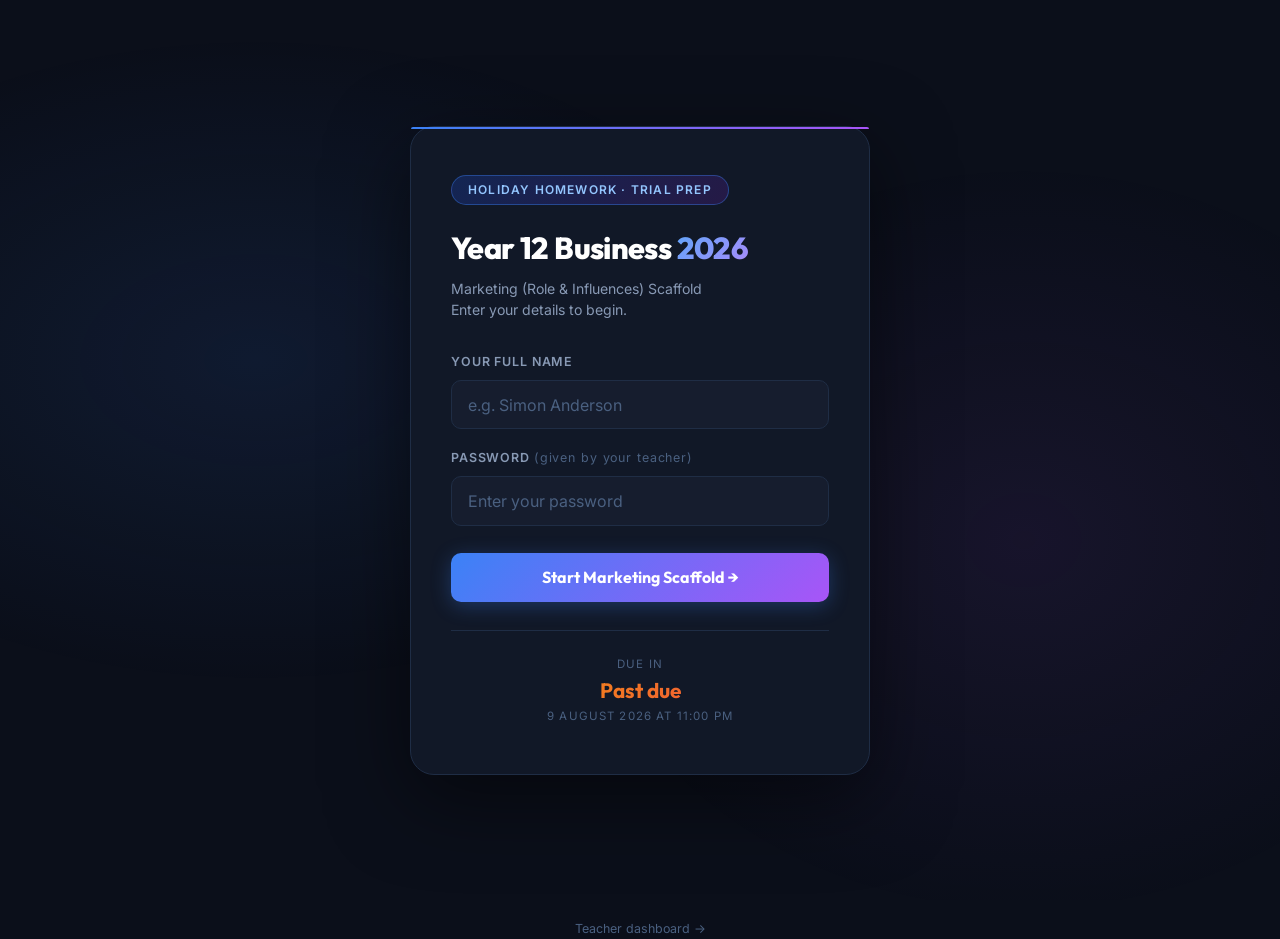
==== commit 2cc37687: "Add files via upload" ====
--- a/scaffold.html
+++ b/scaffold.html
@@ -184,14 +184,20 @@
       <h1 class="header-title">Year 12 Business <span class="accent">Studies</span></h1>
       <p class="header-subtitle">HSC Trial Preparation — Complete Core RIPS Workbook</p>
       <div class="header-meta">
-        <div class="meta-chip"><span class="meta-icon">📅</span><span id="due-date-meta">Due: Monday Term 3</span></div>
+        <div class="meta-chip"><span class="meta-icon">📅</span><span id="due-date-meta">Due: Mon 20 Jul (Marketing) &amp; Mon 10 Aug (Full Revision)</span></div>
         <div class="meta-chip"><span class="meta-icon">⏱</span><span>RIPS (Role, Influences, Processes, Strategies)</span></div>
-        <div class="meta-chip"><span class="meta-icon">🍟</span><span>Case Study: McDonald's</span></div>
+        <div class="meta-chip"><span class="meta-icon">🍟</span><span>Case Study: McDonald\'s</span></div>
         <div class="meta-chip"><span class="meta-icon">📱</span><span>Atomi, Textbook &amp; LearnStudio App</span></div>
       </div>
-      <div class="countdown-wrapper">
-        <div class="countdown-label">Time Remaining</div>
-        <div id="countdown" class="countdown-display">--d --h --m --s</div>
+      <div class="countdown-wrapper" style="display: flex; gap: 2rem; justify-content: center; flex-wrap: wrap; margin-top: 1rem;">
+        <div>
+          <div class="countdown-label" style="text-align: center; margin-bottom: 0.2rem;">📢 Marketing Due (Holidays)</div>
+          <div id="countdown-mkt" class="countdown-display" style="font-size: 1.4rem; padding: 0.4rem 1.2rem; min-width: 180px;">--d --h --m --s</div>
+        </div>
+        <div>
+          <div class="countdown-label" style="text-align: center; margin-bottom: 0.2rem;">⚙️ Full Portfolio Due (Term 3)</div>
+          <div id="countdown-portfolio" class="countdown-display" style="font-size: 1.4rem; padding: 0.4rem 1.2rem; min-width: 180px;">--d --h --m --s</div>
+        </div>
       </div>
     </div>
   </header>
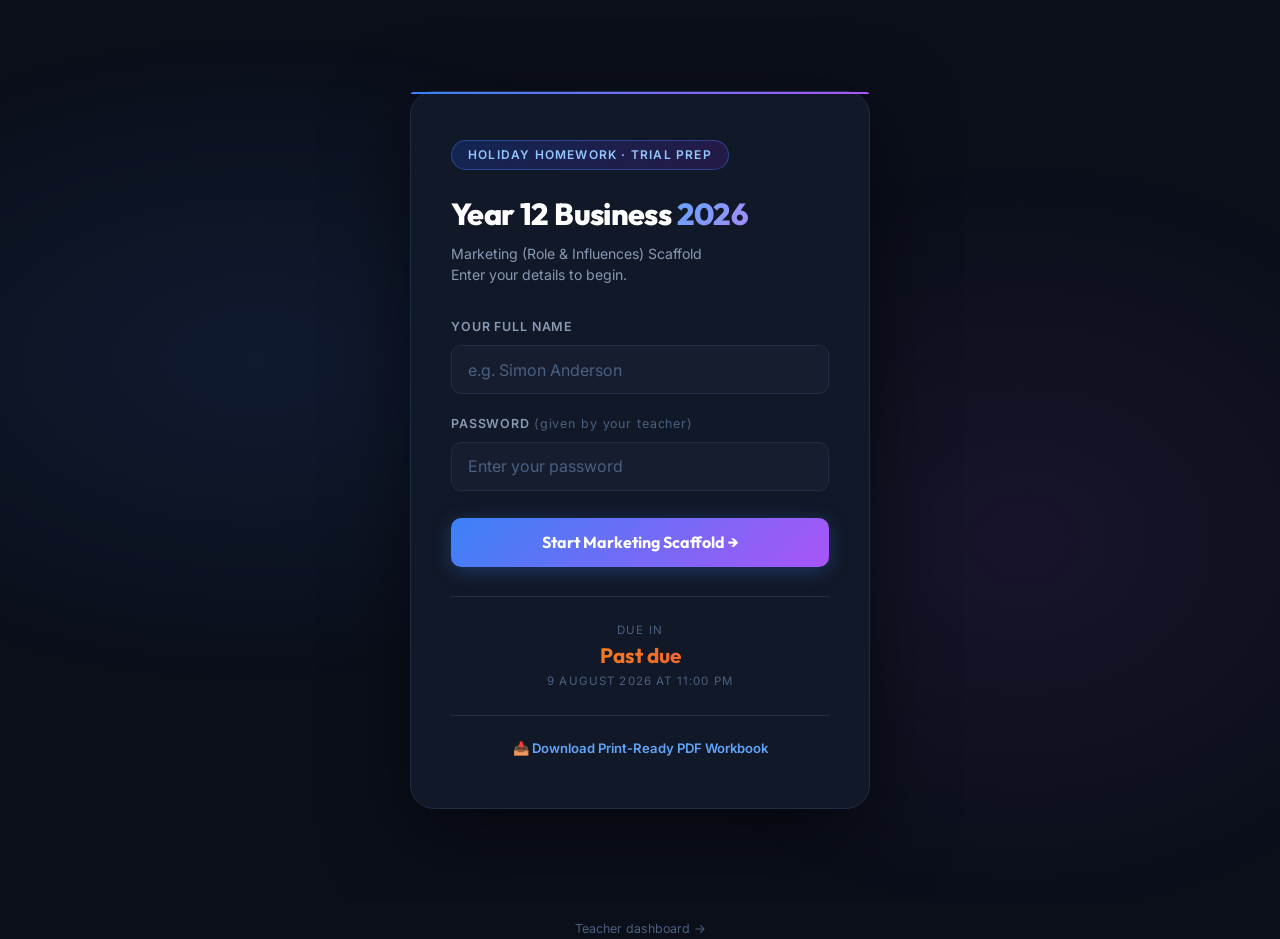
==== commit 5c7fcfe9: "Clean privacy-compliant deployment (no student PII)" ====
--- a/scaffold.html
+++ b/scaffold.html
@@ -3,14 +3,14 @@
 <head>
   <meta charset="UTF-8" />
   <meta name="viewport" content="width=device-width, initial-scale=1.0"/>
-  <title>Year 12 Business Studies — Complete HSC Trial RIPS Scaffold</title>
-  <meta name="description" content="Year 12 Business Studies 2026 Trial Exam Preparation: RIPS (Role, Influences, Processes, Strategies) framework for all units."/>
+  <title>Year 12 Business Studies — Comprehensive HSC Trial RIPS Workbook</title>
+  <meta name="description" content="Year 12 Business Studies 2026 Trial Exam Preparation: Complete RIPS syllabus sub-bullet notes and McDonald's case study scaffold."/>
   <link rel="preconnect" href="https://fonts.googleapis.com">
   <link rel="preconnect" href="https://fonts.gstatic.com" crossorigin>
   <link href="https://fonts.googleapis.com/css2?family=Inter:wght@300;400;500;600;700&family=Outfit:wght@400;600;700;800&display=swap" rel="stylesheet">
   <link rel="stylesheet" href="style.css"/>
   <style>
-    /* Custom Styling for T-Charts and Venn layouts */
+    /* Custom Styling for Ratios, T-Charts, and Syllabus Notes */
     .ratio-calc-box {
       background: var(--bg-card2);
       border: 1px solid var(--border);
@@ -124,7 +124,7 @@
       display: flex;
       align-items: center;
       gap: 0.5rem;
-      margin: 2rem 0 1rem 0;
+      margin: 2.5rem 0 1.2rem 0;
       border-bottom: 2px solid var(--border);
       padding-bottom: 0.5rem;
     }
@@ -132,7 +132,7 @@
       background: #4f46e5;
       color: #fff;
       font-weight: 800;
-      font-size: 0.9rem;
+      font-size: 0.95rem;
       padding: 0.2rem 0.6rem;
       border-radius: 6px;
       text-transform: uppercase;
@@ -140,8 +140,38 @@
     .rips-title {
       font-family: var(--font-head);
       font-weight: 700;
-      font-size: 1.2rem;
+      font-size: 1.3rem;
       color: #fff;
+    }
+
+    /* Syllabus Point Card */
+    .syl-point-card {
+      background: var(--bg-card);
+      border: 1px solid var(--border-light);
+      border-radius: var(--radius);
+      padding: 1.2rem;
+      margin-bottom: 1.2rem;
+      box-shadow: 0 4px 6px -1px rgba(0, 0, 0, 0.1), 0 2px 4px -1px rgba(0, 0, 0, 0.06);
+    }
+    .syl-point-title {
+      font-family: var(--font-head);
+      font-weight: 700;
+      font-size: 0.9rem;
+      color: #93c5fd;
+      margin-bottom: 0.6rem;
+      display: flex;
+      align-items: flex-start;
+      gap: 0.5rem;
+    }
+    .syl-point-bullet {
+      background: rgba(147, 197, 253, 0.15);
+      color: #93c5fd;
+      font-weight: bold;
+      font-size: 0.75rem;
+      padding: 0.1rem 0.4rem;
+      border-radius: 4px;
+      text-transform: uppercase;
+      flex-shrink: 0;
     }
   </style>
 </head>
@@ -175,18 +205,24 @@
     <div class="header-inner">
       <div class="header-top-row">
         <div class="header-badge">Holiday Homework · Trial Prep</div>
-        <div class="student-chip" id="student-chip">
-          <span class="student-avatar" id="student-avatar">?</span>
-          <span id="student-name-display">Loading…</span>
-          <a href="index.html?logout=1" class="logout-link" title="Switch student">✕</a>
+        <div style="display: flex; gap: 0.8rem; align-items: center;">
+          <a href="HSC_Business_Studies_Revision_Workbook.pdf" download class="student-chip" style="text-decoration: none; background: linear-gradient(135deg, rgba(59, 130, 246, 0.15) 0%, rgba(168, 85, 247, 0.1) 100%); border: 1px solid rgba(59, 130, 246, 0.4); font-weight: 600; color: #93c5fd;" title="Download PDF Version for Printing">
+            <span class="student-avatar" style="background: var(--blue)">📥</span>
+            <span>Download Print PDF</span>
+          </a>
+          <div class="student-chip" id="student-chip">
+            <span class="student-avatar" id="student-avatar">?</span>
+            <span id="student-name-display">Loading…</span>
+            <a href="index.html?logout=1" class="logout-link" title="Switch student">✕</a>
+          </div>
         </div>
       </div>
       <h1 class="header-title">Year 12 Business <span class="accent">Studies</span></h1>
       <p class="header-subtitle">HSC Trial Preparation — Complete Core RIPS Workbook</p>
       <div class="header-meta">
         <div class="meta-chip"><span class="meta-icon">📅</span><span id="due-date-meta">Due: Mon 20 Jul (Marketing) &amp; Mon 10 Aug (Full Revision)</span></div>
-        <div class="meta-chip"><span class="meta-icon">⏱</span><span>RIPS (Role, Influences, Processes, Strategies)</span></div>
-        <div class="meta-chip"><span class="meta-icon">🍟</span><span>Case Study: McDonald\'s</span></div>
+        <div class="meta-chip"><span class="meta-icon">⏱</span><span>RIPS Syllabus Framework</span></div>
+        <div class="meta-chip"><span class="meta-icon">🍟</span><span>Case Study: McDonald's</span></div>
         <div class="meta-chip"><span class="meta-icon">📱</span><span>Atomi, Textbook &amp; LearnStudio App</span></div>
       </div>
       <div class="countdown-wrapper" style="display: flex; gap: 2rem; justify-content: center; flex-wrap: wrap; margin-top: 1rem;">
@@ -211,8 +247,8 @@
         <div class="overview-card card-blue">
           <div class="ov-icon">📘</div>
           <div class="ov-label">Complete Core Syllabus</div>
-          <div class="ov-marks">RIPS Acronym Structure</div>
-          <p class="ov-desc">Integrates Operations, Marketing, Finance, and Human Resources structured by Role, Influences, Processes, and Strategies.</p>
+          <div class="ov-marks">70+ Syllabus Point Notes</div>
+          <p class="ov-desc">Syllabus-aligned cards to summarize theory, case studies, and practical ratio applications.</p>
         </div>
         <div class="overview-card card-purple">
           <div class="ov-icon">✍️</div>
@@ -232,7 +268,7 @@
     <!-- TABS -->
     <section class="section">
       <h2 class="section-title">Study Workspace</h2>
-      <p class="section-sub">Navigate the tabs to complete each unit. Use your Atomi notes, textbook, and the **LearnStudio App** resources to answer the questions. Click <strong>Submit Work</strong> at the bottom when done.</p>
+      <p class="section-sub">Navigate the tabs to complete each unit. Use your Atomi notes, textbook, and the **LearnStudio App** resources to write summaries under each official syllabus dot point.</p>
 
       <div class="tabs">
         <button class="tab-btn active" data-tab="marketing" id="tab-marketing">📢 Marketing</button>
@@ -244,15 +280,9 @@
 
       <!-- =================== MARKETING TAB =================== -->
       <div class="tab-content active" id="tab-content-marketing">
-        <!-- WALT & WILF -->
         <div class="goals-banner">
           <div class="goals-title">💡 Marketing Syllabus Goals</div>
-          <ul class="goals-list">
-            <li><strong>Role:</strong> Understand the strategic role of marketing and interdependence.</li>
-            <li><strong>Influences:</strong> Choice factors (PEGS), Consumer laws, and ethical issues.</li>
-            <li><strong>Processes:</strong> Situational analysis, target markets, and implementation/monitoring.</li>
-            <li><strong>Strategies:</strong> The 4 Ps (Product, Price, Promotion, Place) and Global marketing.</li>
-          </ul>
+          <p class="goals-list" style="margin-left: 0;">Explain how McDonald's manages its marketing. Focus on global branding campaigns, target markets, consumer laws, and pricing strategies.</p>
         </div>
 
         <!-- ROLE -->
@@ -260,18 +290,38 @@
           <span class="rips-badge">R</span>
           <span class="rips-title">Role of Marketing</span>
         </div>
-        <div class="scaffold-card">
-          <div class="sc-header">
-            <span class="sc-num">M1</span>
-            <div>
-              <h3 class="sc-title">Strategic Role &amp; Interdependence</h3>
-              <p class="sc-hint">How does marketing assist a business to generate sales, grow market share, and develop a strategic competitive advantage?</p>
-            </div>
-          </div>
-          <div class="field-row">
-            <label for="mkt-role-strategic">Strategic Role of Marketing (Case Study: McDonald's)</label>
-            <textarea id="mkt-role-strategic" class="field-textarea" rows="3" placeholder="Explain the role of marketing plans, customer loyalty, brand value (~$191B), and profit maximization..."></textarea>
-          </div>
+
+        <div class="syl-point-card">
+          <div class="syl-point-title"><span class="syl-point-bullet">Role 1</span> strategic role of marketing goods and services</div>
+          <textarea id="syl-mkt-role-strategic" class="field-textarea" rows="2" placeholder="Explain the long-term goal of profit maximization, customer loyalty, and how the marketing plan supports the business..."></textarea>
+        </div>
+        <div class="syl-point-card">
+          <div class="syl-point-title"><span class="syl-point-bullet">Role 2</span> interdependence with other key business functions</div>
+          <textarea id="syl-mkt-role-interdep" class="field-textarea" rows="2" placeholder="How does Marketing depend on Operations to produce quality food on time? How does it depend on Finance &amp; HR?"></textarea>
+        </div>
+        <div class="syl-point-card">
+          <div class="syl-point-title"><span class="syl-point-bullet">Role 3</span> production approach</div>
+          <textarea id="syl-mkt-role-approach-prod" class="field-textarea" rows="2" placeholder="Explain the production approach focusing strictly on standard goods, quality production, and efficiency..."></textarea>
+        </div>
+        <div class="syl-point-card">
+          <div class="syl-point-title"><span class="syl-point-bullet">Role 4</span> selling approach</div>
+          <textarea id="syl-mkt-role-approach-sell" class="field-textarea" rows="2" placeholder="Explain the selling approach emphasizing high-pressure sales, sales teams, and extensive advertising..."></textarea>
+        </div>
+        <div class="syl-point-card">
+          <div class="syl-point-title"><span class="syl-point-bullet">Role 5</span> marketing approach</div>
+          <textarea id="syl-mkt-role-approach-mkt" class="field-textarea" rows="2" placeholder="Explain the customer-centric marketing approach (matching customer needs and wants)..."></textarea>
+        </div>
+        <div class="syl-point-card">
+          <div class="syl-point-title"><span class="syl-point-bullet">Role 6</span> resource &amp; industrial markets</div>
+          <textarea id="syl-mkt-role-market-ind" class="field-textarea" rows="2" placeholder="Define resource (raw materials) and industrial markets (manufacturing inputs). Apply to McDonald's supply relationships."></textarea>
+        </div>
+        <div class="syl-point-card">
+          <div class="syl-point-title"><span class="syl-point-bullet">Role 7</span> intermediate &amp; consumer markets</div>
+          <textarea id="syl-mkt-role-market-con" class="field-textarea" rows="2" placeholder="Define intermediate markets (wholesalers/franchisees) and consumer markets (individual buyers)."></textarea>
+        </div>
+        <div class="syl-point-card">
+          <div class="syl-point-title"><span class="syl-point-bullet">Role 8</span> mass &amp; niche markets</div>
+          <textarea id="syl-mkt-role-market-mass" class="field-textarea" rows="2" placeholder="Contrast mass markets (standardized campaigns) vs niche markets (focused targeting)."></textarea>
         </div>
 
         <!-- INFLUENCES -->
@@ -279,26 +329,54 @@
           <span class="rips-badge">I</span>
           <span class="rips-title">Influences on Marketing</span>
         </div>
-        <div class="scaffold-card">
-          <div class="sc-header">
-            <span class="sc-num">M2</span>
-            <div>
-              <h3 class="sc-title">Factors Shaping Choice, Laws &amp; Ethics</h3>
-              <p class="sc-hint">Analyse what shapes buying choices and how consumer laws/ethics regulate campaigns.</p>
-            </div>
-          </div>
-          <div class="trend-row">
-            <div class="trend-label">Factors Influencing Choice (Psychological, Sociocultural, Economic, Government)</div>
-            <textarea id="choice-psych" class="field-textarea" rows="3" placeholder="How do value perception, reference groups, inflation (Loose Change Menu), and government policies influence buyers?"></textarea>
-          </div>
-          <div class="trend-row">
-            <div class="trend-label">Consumer Laws (Deceptive Advertising, Implied Conditions, Warranties)</div>
-            <textarea id="law-deceptive" class="field-textarea" rows="3" placeholder="Explain requirements regarding misleading pricing, product descriptions, and fitness for consumption."></textarea>
-          </div>
-          <div class="trend-row">
-            <div class="trend-label">Ethical Influences (Sugging, Truth, Children's Health)</div>
-            <textarea id="ethics-health" class="field-textarea" rows="3" placeholder="Discuss ethical concerns (e.g., targeting children with high-sugar meals, disguised market research)."></textarea>
-          </div>
+
+        <div class="syl-point-card">
+          <div class="syl-point-title"><span class="syl-point-bullet">Influence 1</span> customer choice: psychological factors</div>
+          <textarea id="syl-mkt-inf-choice-psych" class="field-textarea" rows="2" placeholder="Explain psychological factors (perception, motives, attitudes, learning, self-concept)."></textarea>
+        </div>
+        <div class="syl-point-card">
+          <div class="syl-point-title"><span class="syl-point-bullet">Influence 2</span> customer choice: sociocultural factors</div>
+          <textarea id="syl-mkt-inf-choice-socio" class="field-textarea" rows="2" placeholder="Explain sociocultural factors (social class, reference groups, family, culture/subculture)."></textarea>
+        </div>
+        <div class="syl-point-card">
+          <div class="syl-point-title"><span class="syl-point-bullet">Influence 3</span> customer choice: economic factors</div>
+          <textarea id="syl-mkt-inf-choice-econ" class="field-textarea" rows="2" placeholder="Explain how economic cycles (boom vs recession, disposable income levels) affect buying decisions."></textarea>
+        </div>
+        <div class="syl-point-card">
+          <div class="syl-point-title"><span class="syl-point-bullet">Influence 4</span> customer choice: government factors</div>
+          <textarea id="syl-mkt-inf-choice-govt" class="field-textarea" rows="2" placeholder="Explain how government policy and laws (interest rates, nutrition labeling rules) shape choice."></textarea>
+        </div>
+        <div class="syl-point-card">
+          <div class="syl-point-title"><span class="syl-point-bullet">Influence 5</span> consumer laws: deceptive and misleading advertising</div>
+          <textarea id="syl-mkt-inf-law-deceptive" class="field-textarea" rows="2" placeholder="Explain requirements regarding misleading pricing, product descriptions, and ACL compliance."></textarea>
+        </div>
+        <div class="syl-point-card">
+          <div class="syl-point-title"><span class="syl-point-bullet">Influence 6</span> consumer laws: price discrimination</div>
+          <textarea id="syl-mkt-inf-law-discrimination" class="field-textarea" rows="2" placeholder="What is price discrimination and how does ACL restrict charging different prices for identical goods?"></textarea>
+        </div>
+        <div class="syl-point-card">
+          <div class="syl-point-title"><span class="syl-point-bullet">Influence 7</span> consumer laws: implied conditions</div>
+          <textarea id="syl-mkt-inf-law-implied" class="field-textarea" rows="2" placeholder="Define implied conditions under the ACL. How does it apply to restaurant food quality (merchantable quality)?"></textarea>
+        </div>
+        <div class="syl-point-card">
+          <div class="syl-point-title"><span class="syl-point-bullet">Influence 8</span> consumer laws: warranties</div>
+          <textarea id="syl-mkt-inf-law-warranties" class="field-textarea" rows="2" placeholder="Explain product warranty requirements and customer rights to replacement, repair, or refund."></textarea>
+        </div>
+        <div class="syl-point-card">
+          <div class="syl-point-title"><span class="syl-point-bullet">Influence 9</span> ethical: truth, accuracy and good taste in advertising</div>
+          <textarea id="syl-mkt-inf-eth-truth" class="field-textarea" rows="2" placeholder="Explain the ethical constraints around exaggeration (puffery) vs outright deception, and advertising standards."></textarea>
+        </div>
+        <div class="syl-point-card">
+          <div class="syl-point-title"><span class="syl-point-bullet">Influence 10</span> ethical: products that damage health</div>
+          <textarea id="syl-mkt-inf-eth-health" class="field-textarea" rows="2" placeholder="Discuss ethical concerns around advertising high-fat/sugar meals directly to young kids."></textarea>
+        </div>
+        <div class="syl-point-card">
+          <div class="syl-point-title"><span class="syl-point-bullet">Influence 11</span> ethical: engaging in fair competition</div>
+          <textarea id="syl-mkt-inf-eth-competition" class="field-textarea" rows="2" placeholder="Detail how anti-competitive practices are regulated and the importance of fair competition rules."></textarea>
+        </div>
+        <div class="syl-point-card">
+          <div class="syl-point-title"><span class="syl-point-bullet">Influence 12</span> ethical: sugging</div>
+          <textarea id="syl-mkt-inf-eth-sugging" class="field-textarea" rows="2" placeholder="Define sugging (selling under guise of survey) and explain why it is an unethical marketing practice."></textarea>
         </div>
 
         <!-- PROCESSES -->
@@ -306,22 +384,42 @@
           <span class="rips-badge">P</span>
           <span class="rips-title">Marketing Processes</span>
         </div>
-        <div class="scaffold-card">
-          <div class="sc-header">
-            <span class="sc-num">M3</span>
-            <div>
-              <h3 class="sc-title">Situational Analysis, Research &amp; Target Markets</h3>
-              <p class="sc-hint">How does a firm map its environment and identify who to sell to?</p>
-            </div>
-          </div>
-          <div class="field-row">
-            <label for="mkt-proc-swot">Situational Analysis &amp; SWOT</label>
-            <textarea id="mkt-proc-swot" class="field-textarea" rows="3" placeholder="Analyze McDonald's SWOT (Strengths: brand scale; Weaknesses: health image; Opportunities: delivery apps; Threats: labor shortages)."></textarea>
-          </div>
-          <div class="field-row">
-            <label for="mkt-proc-research">Market Research &amp; Target Markets</label>
-            <textarea id="mkt-proc-research" class="field-textarea" rows="3" placeholder="Explain how McDonald's uses primary/secondary research to select target markets (e.g. busy parents for Happy Meals vs youth for late-night menu)."></textarea>
-          </div>
+
+        <div class="syl-point-card">
+          <div class="syl-point-title"><span class="syl-point-bullet">Process 1</span> situational analysis — SWOT</div>
+          <textarea id="syl-mkt-proc-swot" class="field-textarea" rows="2" placeholder="Detail McDonald's internal strengths/weaknesses and external opportunities/threats."></textarea>
+        </div>
+        <div class="syl-point-card">
+          <div class="syl-point-title"><span class="syl-point-bullet">Process 2</span> situational analysis — Product Life Cycle</div>
+          <textarea id="syl-mkt-proc-plc" class="field-textarea" rows="2" placeholder="Map menu items to their stage in the Product Life Cycle (Introduction, Growth, Maturity, Decline)."></textarea>
+        </div>
+        <div class="syl-point-card">
+          <div class="syl-point-title"><span class="syl-point-bullet">Process 3</span> market research</div>
+          <textarea id="syl-mkt-proc-research" class="field-textarea" rows="2" placeholder="How does McDonald's collect primary data (surveys, app usage) vs secondary data (demographic trends)?"></textarea>
+        </div>
+        <div class="syl-point-card">
+          <div class="syl-point-title"><span class="syl-point-bullet">Process 4</span> establishing marketing objectives</div>
+          <textarea id="syl-mkt-proc-objectives" class="field-textarea" rows="2" placeholder="Explain the role of setting clear objectives (increasing market share, sales, product range)."></textarea>
+        </div>
+        <div class="syl-point-card">
+          <div class="syl-point-title"><span class="syl-point-bullet">Process 5</span> identifying target markets</div>
+          <textarea id="syl-mkt-proc-target" class="field-textarea" rows="2" placeholder="Distinguish between primary target market (busy families) and secondary target markets."></textarea>
+        </div>
+        <div class="syl-point-card">
+          <div class="syl-point-title"><span class="syl-point-bullet">Process 6</span> developing marketing strategies</div>
+          <textarea id="syl-mkt-proc-strategies" class="field-textarea" rows="2" placeholder="Explain the formulation of a marketing mix designed to reach the chosen target markets."></textarea>
+        </div>
+        <div class="syl-point-card">
+          <div class="syl-point-title"><span class="syl-point-bullet">Process 7</span> implementation, monitoring and controlling — financial forecast</div>
+          <textarea id="syl-mkt-proc-control-forecast" class="field-textarea" rows="2" placeholder="Explain the development of a financial forecast to outline expected costs and revenues."></textarea>
+        </div>
+        <div class="syl-point-card">
+          <div class="syl-point-title"><span class="syl-point-bullet">Process 8</span> implementation, monitoring and controlling — actual vs planned results</div>
+          <textarea id="syl-mkt-proc-control-results" class="field-textarea" rows="2" placeholder="Explain how actual sales and market share are compared against planned expectations."></textarea>
+        </div>
+        <div class="syl-point-card">
+          <div class="syl-point-title"><span class="syl-point-bullet">Process 9</span> implementation, monitoring and controlling — revising strategy</div>
+          <textarea id="syl-mkt-proc-control-revising" class="field-textarea" rows="2" placeholder="Explain how the marketing mix is modified or updated when objectives are not met."></textarea>
         </div>
 
         <!-- STRATEGIES -->
@@ -329,36 +427,90 @@
           <span class="rips-badge">S</span>
           <span class="rips-title">Marketing Strategies</span>
         </div>
-        <div class="scaffold-card">
-          <div class="sc-header">
-            <span class="sc-num">M4</span>
-            <div>
-              <h3 class="sc-title">Marketing Mix (4 Ps) &amp; Global Marketing</h3>
-              <p class="sc-hint">The tactical elements used to reach the target market.</p>
-            </div>
-          </div>
-          <div class="field-row">
-            <label for="mkt-strat-mix">The 4 Ps (Product, Price, Promotion, Place) at McDonald's</label>
-            <textarea id="mkt-strat-mix" class="field-textarea" rows="3" placeholder="Explain standard branding/packaging (Product), pricing methods (Price), campaigns/social media (Promotion), and distribution channels (Place)."></textarea>
-          </div>
-          <div class="field-row">
-            <label for="mkt-strat-global">Global Marketing (Standardisation vs. Differentiation)</label>
-            <textarea id="mkt-strat-global" class="field-textarea" rows="3" placeholder="How does McDonald's standardise the main menu (Big Mac) but differentiate locally (McSpicy, McCafé) in global markets?"></textarea>
-          </div>
+
+        <div class="syl-point-card">
+          <div class="syl-point-title"><span class="syl-point-bullet">Strategy 1</span> market segmentation</div>
+          <textarea id="syl-mkt-strat-segment" class="field-textarea" rows="2" placeholder="How does McDonald's segment its market (demographic, geographic, behavioral)?"></textarea>
+        </div>
+        <div class="syl-point-card">
+          <div class="syl-point-title"><span class="syl-point-bullet">Strategy 2</span> product/service differentiation</div>
+          <textarea id="syl-mkt-strat-diff" class="field-textarea" rows="2" placeholder="Explain how menu items are differentiated from fast-food competitors (quality, convenience, CSR)."></textarea>
+        </div>
+        <div class="syl-point-card">
+          <div class="syl-point-title"><span class="syl-point-bullet">Strategy 3</span> positioning</div>
+          <textarea id="syl-mkt-strat-positioning" class="field-textarea" rows="2" placeholder="Explain brand positioning in the minds of consumers (convenient value vs premium coffee)."></textarea>
+        </div>
+        <div class="syl-point-card">
+          <div class="syl-point-title"><span class="syl-point-bullet">Strategy 4</span> products — branding</div>
+          <textarea id="syl-mkt-strat-product-brand" class="field-textarea" rows="2" placeholder="Analyze the strategic importance of the Golden Arches brand name and logo."></textarea>
+        </div>
+        <div class="syl-point-card">
+          <div class="syl-point-title"><span class="syl-point-bullet">Strategy 5</span> products — packaging</div>
+          <textarea id="syl-mkt-strat-product-package" class="field-textarea" rows="2" placeholder="Analyze packaging goals (convenience, temperature retention, branding, sustainability)."></textarea>
+        </div>
+        <div class="syl-point-card">
+          <div class="syl-point-title"><span class="syl-point-bullet">Strategy 6</span> price — pricing methods</div>
+          <textarea id="syl-mkt-strat-price-methods" class="field-textarea" rows="2" placeholder="Explain Cost, Market, and Competition-based pricing methods."></textarea>
+        </div>
+        <div class="syl-point-card">
+          <div class="syl-point-title"><span class="syl-point-bullet">Strategy 7</span> price — pricing strategies</div>
+          <textarea id="syl-mkt-strat-price-strategies" class="field-textarea" rows="2" placeholder="Explain Skimming, Penetration, Loss Leaders, and Price Points."></textarea>
+        </div>
+        <div class="syl-point-card">
+          <div class="syl-point-title"><span class="syl-point-bullet">Strategy 8</span> price — price and quality interaction</div>
+          <textarea id="syl-mkt-strat-price-qual" class="field-textarea" rows="2" placeholder="Explain customer perception regarding high price vs high quality."></textarea>
+        </div>
+        <div class="syl-point-card">
+          <div class="syl-point-title"><span class="syl-point-bullet">Strategy 9</span> promotion — elements of the promotion mix</div>
+          <textarea id="syl-mkt-strat-promo-mix" class="field-textarea" rows="2" placeholder="Outline the Mix (advertising, personal selling, relationship marketing, sales promotion, PR)."></textarea>
+        </div>
+        <div class="syl-point-card">
+          <div class="syl-point-title"><span class="syl-point-bullet">Strategy 10</span> promotion — communication process</div>
+          <textarea id="syl-mkt-strat-promo-comm" class="field-textarea" rows="2" placeholder="Explain the role of opinion leaders and word of mouth in promotional campaigns."></textarea>
+        </div>
+        <div class="syl-point-card">
+          <div class="syl-point-title"><span class="syl-point-bullet">Strategy 11</span> place/distribution — channels</div>
+          <textarea id="syl-mkt-strat-place-channels" class="field-textarea" rows="2" placeholder="Explain standard distribution channels (producer to consumer, agents, e-delivery)."></textarea>
+        </div>
+        <div class="syl-point-card">
+          <div class="syl-point-title"><span class="syl-point-bullet">Strategy 12</span> place/distribution — channel choice</div>
+          <textarea id="syl-mkt-strat-place-choice" class="field-textarea" rows="2" placeholder="Contrast intensive, selective, and exclusive channel choices. Why does McDonald's use intensive?"></textarea>
+        </div>
+        <div class="syl-point-card">
+          <div class="syl-point-title"><span class="syl-point-bullet">Strategy 13</span> place/distribution — physical distribution issues</div>
+          <textarea id="syl-mkt-strat-place-physical" class="field-textarea" rows="2" placeholder="Detail physical distribution issues (transport, warehousing, inventory controls)."></textarea>
+        </div>
+        <div class="syl-point-card">
+          <div class="syl-point-title"><span class="syl-point-bullet">Strategy 14</span> 3 additional Ps — People</div>
+          <textarea id="syl-mkt-strat-3ps-people" class="field-textarea" rows="2" placeholder="Explain how employee behavior, customer service, and attitude impact customer satisfaction."></textarea>
+        </div>
+        <div class="syl-point-card">
+          <div class="syl-point-title"><span class="syl-point-bullet">Strategy 15</span> 3 additional Ps — Processes</div>
+          <textarea id="syl-mkt-strat-3ps-process" class="field-textarea" rows="2" placeholder="Detail the step-by-step systems used to deliver the food to the customer efficiently."></textarea>
+        </div>
+        <div class="syl-point-card">
+          <div class="syl-point-title"><span class="syl-point-bullet">Strategy 16</span> 3 additional Ps — Physical Evidence</div>
+          <textarea id="syl-mkt-strat-3ps-physical" class="field-textarea" rows="2" placeholder="Explain the visual environment: store design, layouts, wrappers, and clean environments."></textarea>
+        </div>
+        <div class="syl-point-card">
+          <div class="syl-point-title"><span class="syl-point-bullet">Strategy 17</span> e-marketing</div>
+          <textarea id="syl-mkt-strat-emarketing" class="field-textarea" rows="2" placeholder="Analyze the role of the MyMaccas app, loyalty push notifications, and social media marketing."></textarea>
+        </div>
+        <div class="syl-point-card">
+          <div class="syl-point-title"><span class="syl-point-bullet">Strategy 18</span> global marketing — global branding &amp; standardisation</div>
+          <textarea id="syl-mkt-strat-global-standard" class="field-textarea" rows="2" placeholder="Explain global branding standardization (Big Mac, Golden Arches logo) in all countries."></textarea>
+        </div>
+        <div class="syl-point-card">
+          <div class="syl-point-title"><span class="syl-point-bullet">Strategy 19</span> global marketing — customisation, pricing &amp; competitive positioning</div>
+          <textarea id="syl-mkt-strat-global-custom" class="field-textarea" rows="2" placeholder="Explain global customization (McSpicy), global pricing methods, and global competitive positioning."></textarea>
         </div>
       </div>
 
       <!-- =================== OPERATIONS TAB =================== -->
       <div class="tab-content" id="tab-content-operations">
-        <!-- WALT & WILF -->
         <div class="goals-banner">
           <div class="goals-title">💡 Operations Syllabus Goals</div>
-          <ul class="goals-list">
-            <li><strong>Role:</strong> Cost Leadership vs. Good/Service Differentiation in tertiary models.</li>
-            <li><strong>Influences:</strong> Globalization, technology, quality expectations, and CSR.</li>
-            <li><strong>Processes:</strong> Transformed/transforming inputs and the transformation pipeline.</li>
-            <li><strong>Strategies:</strong> Technology (Established/Leading-edge) and Quality management.</li>
-          </ul>
+          <p class="goals-list" style="margin-left: 0;">Examine how raw ingredients are transformed into finished fast-food meals under strict sequencing, scheduling, quality, and technology parameters.</p>
         </div>
 
         <!-- ROLE -->
@@ -366,18 +518,22 @@
           <span class="rips-badge">R</span>
           <span class="rips-title">Role of Operations</span>
         </div>
-        <div class="scaffold-card">
-          <div class="sc-header">
-            <span class="sc-num">O1</span>
-            <div>
-              <h3 class="sc-title">Strategic Role &amp; Hybrid Models</h3>
-              <p class="sc-hint">The strategic focus on Cost Leadership and Differentiation in a tertiary industry.</p>
-            </div>
-          </div>
-          <div class="field-row">
-            <label for="ops-role-hybrid">Goods vs. Services Overlap (Case Study: McDonald's)</label>
-            <textarea id="ops-role-hybrid" class="field-textarea" rows="3" placeholder="Explain the hybrid model: managing tangible standardized goods (burgers) alongside perishable customer services (speed, table service)."></textarea>
-          </div>
+
+        <div class="syl-point-card">
+          <div class="syl-point-title"><span class="syl-point-bullet">Role 1</span> cost leadership</div>
+          <textarea id="syl-ops-role-cost" class="field-textarea" rows="2" placeholder="Explain how operations strives for Cost Leadership (standardized kitchens, bulk buying)."></textarea>
+        </div>
+        <div class="syl-point-card">
+          <div class="syl-point-title"><span class="syl-point-bullet">Role 2</span> good/service differentiation</div>
+          <textarea id="syl-ops-role-diff" class="field-textarea" rows="2" placeholder="Explain how operations supports product differentiation (menu customisation)."></textarea>
+        </div>
+        <div class="syl-point-card">
+          <div class="syl-point-title"><span class="syl-point-bullet">Role 3</span> goods and/or services in different industries</div>
+          <textarea id="syl-ops-role-goods" class="field-textarea" rows="2" placeholder="Explain the hybrid features: tangible standardized fast-food items alongside perishable, immediate customer service."></textarea>
+        </div>
+        <div class="syl-point-card">
+          <div class="syl-point-title"><span class="syl-point-bullet">Role 4</span> interdependence with other key business functions</div>
+          <textarea id="syl-ops-role-interdep" class="field-textarea" rows="2" placeholder="Explain how Operations relies on Marketing for sales, Finance for equipment funding, and HR for kitchen staffing."></textarea>
         </div>
 
         <!-- INFLUENCES -->
@@ -385,18 +541,42 @@
           <span class="rips-badge">I</span>
           <span class="rips-title">Influences on Operations</span>
         </div>
-        <div class="scaffold-card">
-          <div class="sc-header">
-            <span class="sc-num">O2</span>
-            <div>
-              <h3 class="sc-title">Globalization, Quality Expectations &amp; CSR</h3>
-              <p class="sc-hint">The external factors forcing operations to adapt.</p>
-            </div>
-          </div>
-          <div class="field-row">
-            <label for="ops-inf-csr">Corporate Social Responsibility (CSR) &amp; Environmental Sustainability</label>
-            <textarea id="ops-inf-csr" class="field-textarea" rows="3" placeholder="Explain how McDonald's operations respond to sustainability pressures (e.g. sourcing cage-free eggs, reducing packaging plastic)."></textarea>
-          </div>
+
+        <div class="syl-point-card">
+          <div class="syl-point-title"><span class="syl-point-bullet">Influence 1</span> globalisation</div>
+          <textarea id="syl-ops-inf-globalisation" class="field-textarea" rows="2" placeholder="Explain how globalization influences Operations (global supply chain sourcing, international ingredients cost competition)..."></textarea>
+        </div>
+        <div class="syl-point-card">
+          <div class="syl-point-title"><span class="syl-point-bullet">Influence 2</span> technology</div>
+          <textarea id="syl-ops-inf-technology" class="field-textarea" rows="2" placeholder="Explain the role of technology in shaping operational tasks (automated timers, app orders, point-of-sale inventory)..."></textarea>
+        </div>
+        <div class="syl-point-card">
+          <div class="syl-point-title"><span class="syl-point-bullet">Influence 3</span> quality expectations</div>
+          <textarea id="syl-ops-inf-quality" class="field-textarea" rows="2" placeholder="Explain what quality expectations customers have for McDonald's food (standards, hygiene, temperature consistency)."></textarea>
+        </div>
+        <div class="syl-point-card">
+          <div class="syl-point-title"><span class="syl-point-bullet">Influence 4</span> cost-based competition</div>
+          <textarea id="syl-ops-inf-cost" class="field-textarea" rows="2" placeholder="Explain how intense price wars (cost-based competition) force operations to constantly minimize waste and optimize speed."></textarea>
+        </div>
+        <div class="syl-point-card">
+          <div class="syl-point-title"><span class="syl-point-bullet">Influence 5</span> government policies</div>
+          <textarea id="syl-ops-inf-gov-policies" class="field-textarea" rows="2" placeholder="Explain how government policy priorities shape fast-food operations (health guidelines, waste policies)."></textarea>
+        </div>
+        <div class="syl-point-card">
+          <div class="syl-point-title"><span class="syl-point-bullet">Influence 6</span> legal regulation</div>
+          <textarea id="syl-ops-inf-gov-legal" class="field-textarea" rows="2" placeholder="Explain legal regulation compliance requirements (WHS, food handling acts, environmental protection)."></textarea>
+        </div>
+        <div class="syl-point-card">
+          <div class="syl-point-title"><span class="syl-point-bullet">Influence 7</span> environmental sustainability</div>
+          <textarea id="syl-ops-inf-sustain" class="field-textarea" rows="2" placeholder="Explain operational adjustments made to reduce resource depletion (reducing water, power, and waste)."></textarea>
+        </div>
+        <div class="syl-point-card">
+          <div class="syl-point-title"><span class="syl-point-bullet">Influence 8</span> CSR — legal compliance vs ethical responsibility</div>
+          <textarea id="syl-ops-inf-csr-ethical" class="field-textarea" rows="2" placeholder="Explain the difference between merely complying with the law vs taking proactive ethical responsibility."></textarea>
+        </div>
+        <div class="syl-point-card">
+          <div class="syl-point-title"><span class="syl-point-bullet">Influence 9</span> CSR — environmental sustainability and social responsibility</div>
+          <textarea id="syl-ops-inf-csr-social" class="field-textarea" rows="2" placeholder="Explain McDonald's social responsibility actions (paper packaging, local sourcing, community support)."></textarea>
         </div>
 
         <!-- PROCESSES -->
@@ -404,18 +584,46 @@
           <span class="rips-badge">P</span>
           <span class="rips-title">Operations Processes</span>
         </div>
-        <div class="scaffold-card">
-          <div class="sc-header">
-            <span class="sc-num">O3</span>
-            <div>
-              <h3 class="sc-title">Inputs, Transformation &amp; Outputs</h3>
-              <p class="sc-hint">The physical process of converting inputs into finished products.</p>
-            </div>
-          </div>
-          <div class="field-row">
-            <label for="ops-proc-trans">The Transformation Pipeline</label>
-            <textarea id="ops-proc-trans" class="field-textarea" rows="3" placeholder="Identify Transformed inputs (ingredients) vs Transforming inputs (kitchen equipment, casual staff). Detail the transformation stage."></textarea>
-          </div>
+
+        <div class="syl-point-card">
+          <div class="syl-point-title"><span class="syl-point-bullet">Process 1</span> transformed inputs: materials</div>
+          <textarea id="syl-ops-proc-inputs-materials" class="field-textarea" rows="2" placeholder="Detail raw ingredients, cooking oils, and packaging materials as transformed inputs."></textarea>
+        </div>
+        <div class="syl-point-card">
+          <div class="syl-point-title"><span class="syl-point-bullet">Process 2</span> transformed inputs: information</div>
+          <textarea id="syl-ops-proc-inputs-info" class="field-textarea" rows="2" placeholder="Detail customer app order data, recipe specifications, and sales data as transformed inputs."></textarea>
+        </div>
+        <div class="syl-point-card">
+          <div class="syl-point-title"><span class="syl-point-bullet">Process 3</span> transformed inputs: customers</div>
+          <textarea id="syl-ops-proc-inputs-customers" class="field-textarea" rows="2" placeholder="Detail the customer role as a transformed input (e.g. self-ordering, seating placement)."></textarea>
+        </div>
+        <div class="syl-point-card">
+          <div class="syl-point-title"><span class="syl-point-bullet">Process 4</span> transforming inputs: human resources</div>
+          <textarea id="syl-ops-proc-inputs-hr" class="field-textarea" rows="2" placeholder="Detail the crew labor and store manager oversight acting as transforming agents."></textarea>
+        </div>
+        <div class="syl-point-card">
+          <div class="syl-point-title"><span class="syl-point-bullet">Process 5</span> transforming inputs: facilities</div>
+          <textarea id="syl-ops-proc-inputs-facilities" class="field-textarea" rows="2" placeholder="Detail the store buildings, fryers, grills, and layout architecture."></textarea>
+        </div>
+        <div class="syl-point-card">
+          <div class="syl-point-title"><span class="syl-point-bullet">Process 6</span> transformation: volume, variety, variation, visibility (V4)</div>
+          <textarea id="syl-ops-proc-trans-v4" class="field-textarea" rows="3" placeholder="Analyze McDonald's under V4: high volume, low variety, variation in demand (lunch rushes), and low visibility (kitchen is separated)."></textarea>
+        </div>
+        <div class="syl-point-card">
+          <div class="syl-point-title"><span class="syl-point-bullet">Process 7</span> transformation: sequencing and scheduling (Gantt, Critical Path)</div>
+          <textarea id="syl-ops-proc-trans-seq" class="field-textarea" rows="2" placeholder="Explain sequencing (assembly line steps) and scheduling (staff rosters, Gantt charts)."></textarea>
+        </div>
+        <div class="syl-point-card">
+          <div class="syl-point-title"><span class="syl-point-bullet">Process 8</span> transformation: technology, task design, and process layout</div>
+          <textarea id="syl-ops-proc-trans-layout" class="field-textarea" rows="2" placeholder="Explain automated kitchen machinery, task designs (station roles), and assembly process layouts."></textarea>
+        </div>
+        <div class="syl-point-card">
+          <div class="syl-point-title"><span class="syl-point-bullet">Process 9</span> transformation: monitoring, control and improvement</div>
+          <textarea id="syl-ops-proc-trans-monitor" class="field-textarea" rows="2" placeholder="Explain monitoring metrics, quality controls, and continuous improvement steps."></textarea>
+        </div>
+        <div class="syl-point-card">
+          <div class="syl-point-title"><span class="syl-point-bullet">Process 10</span> outputs: customer service &amp; warranties</div>
+          <textarea id="syl-ops-proc-outputs-service" class="field-textarea" rows="2" placeholder="Explain output outcomes: order satisfaction, accuracy guarantees, and food warranties."></textarea>
         </div>
 
         <!-- STRATEGIES -->
@@ -423,14 +631,25 @@
           <span class="rips-badge">S</span>
           <span class="rips-title">Operations Strategies</span>
         </div>
-        <div class="scaffold-card">
-          <div class="sc-header">
-            <span class="sc-num">O4</span>
-            <div>
-              <h3 class="sc-title">Technology (Established vs. Leading-Edge) &amp; Quality Management</h3>
-              <p class="sc-hint">Strategies used to improve operational objectives.</p>
-            </div>
-          </div>
+
+        <div class="syl-point-card">
+          <div class="syl-point-title"><span class="syl-point-bullet">Strategy 1</span> performance objectives: quality, speed, dependability</div>
+          <textarea id="syl-ops-strat-perf-quality" class="field-textarea" rows="2" placeholder="Explain objectives: quality consistency, delivery speed, and dependability (reliability)."></textarea>
+        </div>
+        <div class="syl-point-card">
+          <div class="syl-point-title"><span class="syl-point-bullet">Strategy 2</span> performance objectives: flexibility, customisation, cost</div>
+          <textarea id="syl-ops-strat-perf-flexibility" class="field-textarea" rows="2" placeholder="Explain objectives: flexibility (adapting to demand shifts), customisation (menu changes), and cost control."></textarea>
+        </div>
+        <div class="syl-point-card">
+          <div class="syl-point-title"><span class="syl-point-bullet">Strategy 3</span> new product/service design and development</div>
+          <textarea id="syl-ops-strat-design" class="field-textarea" rows="2" placeholder="Detail the launch process for new menu items (researching, trial testing, supply chain verification)."></textarea>
+        </div>
+        <div class="syl-point-card">
+          <div class="syl-point-title"><span class="syl-point-bullet">Strategy 4</span> supply chain: logistics, e-commerce, global sourcing</div>
+          <textarea id="syl-ops-strat-supply-logistics" class="field-textarea" rows="3" placeholder="Explain cold supply chains, bulk distribution hubs, e-commerce ordering, and global sourcing."></textarea>
+        </div>
+        <div class="syl-point-card">
+          <div class="syl-point-title"><span class="syl-point-bullet">Strategy 5</span> technology — leading-edge, established</div>
           <div class="tchart">
             <div class="tchart-col">
               <div class="tchart-header">Established Technology</div>
@@ -441,29 +660,42 @@
               <textarea id="ops-tech-lead" class="field-textarea" rows="4" placeholder="Advanced tech (self-service kiosks, MyMaccas mobile ordering app, AI drive-thru menu boards)..."></textarea>
             </div>
           </div>
-          <div class="field-row">
-            <label for="ops-strat-quality">Quality Management (Control, Assurance, and Improvement)</label>
-            <textarea id="ops-strat-quality" class="field-textarea" rows="3" placeholder="Explain how quality control (holding times) and quality assurance (supplier HACCP standards) are implemented."></textarea>
-          </div>
-          <!-- INTERDEPENDENCE -->
-          <div class="trend-row">
-            <div class="trend-label">Interdependence Scenario: Launching the McPlant Burger</div>
-            <textarea id="ops-inter-mkt" class="field-textarea" rows="3" placeholder="Describe the coordination needed across Operations (sourcing plant patties), Marketing (ads), Finance (grill budget), and HR (staff training)."></textarea>
-          </div>
+        </div>
+        <div class="syl-point-card">
+          <div class="syl-point-title"><span class="syl-point-bullet">Strategy 6</span> inventory management — LIFO, FIFO</div>
+          <textarea id="syl-ops-strat-inventory-lifofifo" class="field-textarea" rows="2" placeholder="Explain LIFO (Last-In, First-Out) and FIFO (First-In, First-Out) inventory storage models..."></textarea>
+        </div>
+        <div class="syl-point-card">
+          <div class="syl-point-title"><span class="syl-point-bullet">Strategy 7</span> inventory management — JIT</div>
+          <textarea id="syl-ops-strat-inventory-jit" class="field-textarea" rows="2" placeholder="Explain Just-in-Time (JIT) storage to minimize holding costs and waste..."></textarea>
+        </div>
+        <div class="syl-point-card">
+          <div class="syl-point-title"><span class="syl-point-bullet">Strategy 8</span> quality management — control, assurance, improvement</div>
+          <textarea id="syl-ops-strat-quality" class="field-textarea" rows="3" placeholder="Explain quality control (food holding times), quality assurance (certified suppliers), and continuous improvement checks."></textarea>
+        </div>
+        <div class="syl-point-card">
+          <div class="syl-point-title"><span class="syl-point-bullet">Strategy 9</span> overcoming resistance to change — financial costs</div>
+          <textarea id="syl-ops-strat-change-costs" class="field-textarea" rows="2" placeholder="Analyze change friction regarding purchasing new equipment, redundancy payments, and retraining."></textarea>
+        </div>
+        <div class="syl-point-card">
+          <div class="syl-point-title"><span class="syl-point-bullet">Strategy 10</span> overcoming resistance to change — layout &amp; inertia</div>
+          <textarea id="syl-ops-strat-change-inertia" class="field-textarea" rows="2" placeholder="Analyze change friction regarding reorganising plant layouts, and general employee inertia."></textarea>
+        </div>
+        <div class="syl-point-card">
+          <div class="syl-point-title"><span class="syl-point-bullet">Strategy 11</span> global factors — global sourcing &amp; economies of scale</div>
+          <textarea id="syl-ops-strat-global-sourcing" class="field-textarea" rows="2" placeholder="Explain the cost advantages of global sourcing and economies of scale."></textarea>
+        </div>
+        <div class="syl-point-card">
+          <div class="syl-point-title"><span class="syl-point-bullet">Strategy 12</span> global factors — scanning and learning, R&amp;D</div>
+          <textarea id="syl-ops-strat-global-scanning" class="field-textarea" rows="2" placeholder="Explain scanning the global environment for best practices, and international research and development."></textarea>
         </div>
       </div>
 
       <!-- =================== FINANCE TAB =================== -->
       <div class="tab-content" id="tab-content-finance">
-        <!-- WALT & WILF -->
         <div class="goals-banner">
           <div class="goals-title">💡 Financial Management Goals</div>
-          <ul class="goals-list">
-            <li><strong>Role:</strong> Profitability, Liquidity, solveny, efficiency, and growth.</li>
-            <li><strong>Influences:</strong> Debt vs. Equity financing and external markets.</li>
-            <li><strong>Processes:</strong> Accounting sheets, calculations, and ratio tracking.</li>
-            <li><strong>Strategies:</strong> Cash flow management and working capital controls.</li>
-          </ul>
+          <p class="goals-list" style="margin-left: 0;">Analyze funding acquisition (debt vs equity), perform mathematical ratio assessments, and evaluate working capital/profitability strategies.</p>
         </div>
 
         <!-- ROLE -->
@@ -471,43 +703,61 @@
           <span class="rips-badge">R</span>
           <span class="rips-title">Role of Financial Management</span>
         </div>
-        <div class="scaffold-card">
-          <div class="sc-header">
-            <span class="sc-num">F1</span>
-            <div>
-              <h3 class="sc-title">Strategic Objectives</h3>
-              <p class="sc-hint">The main long-term goals of the financial function.</p>
-            </div>
-          </div>
-          <div class="field-row">
-            <label for="fin-role-obj">Financial Objectives (PLEGS)</label>
-            <textarea id="fin-role-obj" class="field-textarea" rows="3" placeholder="Explain the conflict and balance between Profitability, Liquidity, Efficiency, Growth, and Solvency in a franchise."></textarea>
-          </div>
+
+        <div class="syl-point-card">
+          <div class="syl-point-title"><span class="syl-point-bullet">Role 1</span> strategic role of financial management</div>
+          <textarea id="syl-fin-role-strategic" class="field-textarea" rows="2" placeholder="Explain the strategic role: allocating budgets, tracking ROI, and ensuring solvency."></textarea>
+        </div>
+        <div class="syl-point-card">
+          <div class="syl-point-title"><span class="syl-point-bullet">Role 2</span> objectives: profitability &amp; growth</div>
+          <textarea id="syl-fin-role-obj-profit" class="field-textarea" rows="2" placeholder="Explain the focus on generating returns (profitability) and expanding store footprint (growth)."></textarea>
+        </div>
+        <div class="syl-point-card">
+          <div class="syl-point-title"><span class="syl-point-bullet">Role 3</span> objectives: liquidity, efficiency, solvency</div>
+          <textarea id="syl-fin-role-obj-liq" class="field-textarea" rows="2" placeholder="Detail short-term bills capacity (liquidity), asset utilisation (efficiency), and long-term viability (solvency)."></textarea>
+        </div>
+        <div class="syl-point-card">
+          <div class="syl-point-title"><span class="syl-point-bullet">Role 4</span> interdependence with other key business functions</div>
+          <textarea id="syl-fin-role-interdep" class="field-textarea" rows="2" placeholder="Explain how Finance allocates budgets to HR and Operations, and tracks sales output from Marketing."></textarea>
         </div>
 
         <!-- INFLUENCES -->
         <div class="rips-header">
           <span class="rips-badge">I</span>
-          <span class="rips-title">Influences on Finance</span>
-        </div>
-        <div class="scaffold-card">
-          <div class="sc-header">
-            <span class="sc-num">F2</span>
-            <div>
-              <h3 class="sc-title">Sourcing Funds: Debt vs. Equity</h3>
-              <p class="sc-hint">Compare the advantages and disadvantages of using borrowed funds (debt) vs. using owner's funds (equity) to expand.</p>
-            </div>
-          </div>
-          <div class="two-col">
-            <div class="two-col-item">
-              <h4 class="mini-heading">Debt Financing (Loans, Mortgages)</h4>
-              <textarea id="fin-debt" class="field-textarea" rows="4" placeholder="Pros & Cons (mandatory interest, gearing risk)..."></textarea>
-            </div>
-            <div class="two-col-item">
-              <h4 class="mini-heading">Equity Financing (Retained Profits, Shares)</h4>
-              <textarea id="fin-equity" class="field-textarea" rows="4" placeholder="Pros & Cons (ownership dilution, no mandatory payments)..."></textarea>
-            </div>
-          </div>
+          <span class="rips-title">Influences on Financial Management</span>
+        </div>
+
+        <div class="syl-point-card">
+          <div class="syl-point-title"><span class="syl-point-bullet">Influence 1</span> internal sources of finance — retained profits</div>
+          <textarea id="syl-fin-inf-internal" class="field-textarea" rows="2" placeholder="Describe the use of corporate retained profits to fund expansion without gearing risk."></textarea>
+        </div>
+        <div class="syl-point-card">
+          <div class="syl-point-title"><span class="syl-point-bullet">Influence 2</span> external short-term debt (overdraft, commercial bills, factoring)</div>
+          <textarea id="syl-fin-inf-debt-short" class="field-textarea" rows="2" placeholder="Pros & Cons of short-term funding types (overdraft, commercial bills, factoring) for temporary liquidity fixes..."></textarea>
+        </div>
+        <div class="syl-point-card">
+          <div class="syl-point-title"><span class="syl-point-bullet">Influence 3</span> external long-term debt (mortgage, debentures, leasing)</div>
+          <textarea id="syl-fin-inf-debt-long" class="field-textarea" rows="2" placeholder="Pros & Cons of long-term funding types (mortgage, debentures, leasing) for capital asset expansion..."></textarea>
+        </div>
+        <div class="syl-point-card">
+          <div class="syl-point-title"><span class="syl-point-bullet">Influence 4</span> external equity (ordinary shares &amp; private equity)</div>
+          <textarea id="syl-fin-inf-equity-ordinary" class="field-textarea" rows="2" placeholder="Explain ordinary shares (new issues, placements) and private equity funding advantages..."></textarea>
+        </div>
+        <div class="syl-point-card">
+          <div class="syl-point-title"><span class="syl-point-bullet">Influence 5</span> financial institutions — banks &amp; investment banks</div>
+          <textarea id="syl-fin-inf-inst-banks" class="field-textarea" rows="2" placeholder="Outline bank loans, overdraft lines, and investment bank commercial services."></textarea>
+        </div>
+        <div class="syl-point-card">
+          <div class="syl-point-title"><span class="syl-point-bullet">Influence 6</span> financial institutions — finance companies, super funds, insurance, unit trusts, ASX</div>
+          <textarea id="syl-fin-inf-inst-other" class="field-textarea" rows="2" placeholder="Detail other sources: leasing houses (finance companies), superannuation funds, unit trusts, and public equity listings (ASX)."></textarea>
+        </div>
+        <div class="syl-point-card">
+          <div class="syl-point-title"><span class="syl-point-bullet">Influence 7</span> government — ASIC &amp; company tax</div>
+          <textarea id="syl-fin-inf-govt-asic" class="field-textarea" rows="2" placeholder="Explain how corporate tax rates (company tax) and corporate transparency audits (ASIC) influence finance decisions."></textarea>
+        </div>
+        <div class="syl-point-card">
+          <div class="syl-point-title"><span class="syl-point-bullet">Influence 8</span> global market influences — economic outlook, availability of funds, interest rates</div>
+          <textarea id="syl-fin-inf-global-outlook" class="field-textarea" rows="2" placeholder="How do global interest rates, currency shifts, and funding availability affect the cost of borrowing?"></textarea>
         </div>
 
         <!-- PROCESSES -->
@@ -515,15 +765,22 @@
           <span class="rips-badge">P</span>
           <span class="rips-title">Financial Processes</span>
         </div>
-        <div class="scaffold-card">
-          <div class="sc-header">
-            <span class="sc-num">F3</span>
-            <div>
-              <h3 class="sc-title">Interactive Ratio Practice</h3>
-              <p class="sc-hint">Calculate the three key ratios using the mock statement below. Enter answers to check your result.</p>
-            </div>
-          </div>
-
+
+        <div class="syl-point-card">
+          <div class="syl-point-title"><span class="syl-point-bullet">Process 1</span> planning and implementing: financial needs &amp; budgets</div>
+          <textarea id="syl-fin-proc-planning-needs" class="field-textarea" rows="2" placeholder="Explain capital assessments and setting budgets to direct franchise expansion."></textarea>
+        </div>
+        <div class="syl-point-card">
+          <div class="syl-point-title"><span class="syl-point-bullet">Process 2</span> planning and implementing: record systems, risks, and financial controls</div>
+          <textarea id="syl-fin-proc-planning-controls" class="field-textarea" rows="2" placeholder="Detail record systems (accounting software), risk management, and internal controls (audits, theft prevention)."></textarea>
+        </div>
+        <div class="syl-point-card">
+          <div class="syl-point-title"><span class="syl-point-bullet">Process 3</span> monitoring and controlling — cash flow statement, income statement, balance sheet</div>
+          <textarea id="syl-fin-proc-monitoring-cash" class="field-textarea" rows="3" placeholder="Contrast the purpose of the Cash Flow Statement (liquidity), Income Statement (profits), and Balance Sheet (assets/liabilities)."></textarea>
+        </div>
+        <div class="syl-point-card">
+          <div class="syl-point-title"><span class="syl-point-bullet">Process 4</span> financial ratios &amp; Interactive Calculations</div>
+          
           <div class="finance-statement">
             <div class="fs-row bold"><span>MCDONALD'S FRANCHISE MOCK STATEMENT</span><span>$ AUD</span></div>
             <div class="fs-row"><span>Total Sales Revenue</span><span>$1,000,000</span></div>
@@ -550,7 +807,7 @@
                 <input type="text" id="ratio-curr-state" class="field-input" placeholder="Is it safe?"/>
               </div>
             </div>
-            <textarea id="ratio-curr-expl" class="field-textarea" rows="2" placeholder="Explain the result..."></textarea>
+            <textarea id="ratio-curr-expl" class="field-textarea" rows="2" placeholder="Explain what this indicates about short-term debt recovery capacity..."></textarea>
           </div>
 
           <!-- RATIO 2 -->
@@ -568,7 +825,7 @@
                 <input type="text" id="ratio-gear-state" class="field-input" placeholder="Low, Medium, or High?"/>
               </div>
             </div>
-            <textarea id="ratio-gear-expl" class="field-textarea" rows="2" placeholder="Explain gearing risk..."></textarea>
+            <textarea id="ratio-gear-expl" class="field-textarea" rows="2" placeholder="Explain long-term solvency risk..."></textarea>
           </div>
 
           <!-- RATIO 3 -->
@@ -586,8 +843,28 @@
                 <input type="text" id="ratio-prof-state" class="field-input" placeholder="Strong or Weak?"/>
               </div>
             </div>
-            <textarea id="ratio-prof-expl" class="field-textarea" rows="2" placeholder="Explain profit performance..."></textarea>
-          </div>
+            <textarea id="ratio-prof-expl" class="field-textarea" rows="2" placeholder="Explain cost and markup pricing efficiency..."></textarea>
+          </div>
+        </div>
+        <div class="syl-point-card">
+          <div class="syl-point-title"><span class="syl-point-bullet">Process 5</span> financial ratios: Net Profit, ROE, Expense, Accounts Receivable Turnover</div>
+          <textarea id="syl-fin-proc-ratio-other" class="field-textarea" rows="2" placeholder="Explain Net Profit ratio, ROE, expense efficiency ratio, and accounts receivable turnover..."></textarea>
+        </div>
+        <div class="syl-point-card">
+          <div class="syl-point-title"><span class="syl-point-bullet">Process 6</span> comparative ratio analysis — over time, with similar businesses, against standards</div>
+          <textarea id="syl-fin-proc-ratio-comparative" class="field-textarea" rows="2" placeholder="Explain how comparing current ratios against historical stats and industry benchmarks helps assess franchise performance."></textarea>
+        </div>
+        <div class="syl-point-card">
+          <div class="syl-point-title"><span class="syl-point-bullet">Process 7</span> limitations of financial reports — normalised earnings &amp; capitalising expenses</div>
+          <textarea id="syl-fin-proc-limits-normalised" class="field-textarea" rows="2" placeholder="Outline limitations regarding normalising one-off earnings and capitalising regular expenses as assets."></textarea>
+        </div>
+        <div class="syl-point-card">
+          <div class="syl-point-title"><span class="syl-point-bullet">Process 8</span> limitations of financial reports — asset valuation, timing, debt, notes</div>
+          <textarea id="syl-fin-proc-limits-assets" class="field-textarea" rows="2" placeholder="Detail limitations regarding asset depreciation estimates, timing issues, and off-balance-sheet notes."></textarea>
+        </div>
+        <div class="syl-point-card">
+          <div class="syl-point-title"><span class="syl-point-bullet">Process 9</span> ethical issues related to financial reports</div>
+          <textarea id="syl-fin-proc-ethical" class="field-textarea" rows="2" placeholder="Detail ethical obligations in accounting (preventing tax evasion, auditing disclosures, and accurate profit reporting)."></textarea>
         </div>
 
         <!-- STRATEGIES -->
@@ -595,32 +872,42 @@
           <span class="rips-badge">S</span>
           <span class="rips-title">Financial Strategies</span>
         </div>
-        <div class="scaffold-card">
-          <div class="sc-header">
-            <span class="sc-num">F4</span>
-            <div>
-              <h3 class="sc-title">Cash Flow &amp; Working Capital Management</h3>
-              <p class="sc-hint">Strategies to ensure day-to-day operations remain solvent.</p>
-            </div>
-          </div>
-          <div class="field-row">
-            <label for="fin-strat-cash">Cash Flow and Working Capital Strategies</label>
-            <textarea id="fin-strat-cash" class="field-textarea" rows="3" placeholder="Explain working capital management strategies (leasing equipment, sale and leaseback, factoring, or cash flow monitoring)."></textarea>
-          </div>
+
+        <div class="syl-point-card">
+          <div class="syl-point-title"><span class="syl-point-bullet">Strategy 1</span> cash flow management</div>
+          <textarea id="syl-fin-strat-cash-flow" class="field-textarea" rows="2" placeholder="Describe cash flow strategies (delaying payables, early payment incentives, accounts receivable factoring)."></textarea>
+        </div>
+        <div class="syl-point-card">
+          <div class="syl-point-title"><span class="syl-point-bullet">Strategy 2</span> working capital management — control of current assets &amp; liabilities</div>
+          <textarea id="syl-fin-strat-wc-assets" class="field-textarea" rows="2" placeholder="Explain working capital management: controlling cash/receivables, and short-term payables/loans."></textarea>
+        </div>
+        <div class="syl-point-card">
+          <div class="syl-point-title"><span class="syl-point-bullet">Strategy 3</span> working capital management — strategies</div>
+          <textarea id="syl-fin-strat-wc-strategies" class="field-textarea" rows="2" placeholder="Explain the use of leasing, sale and leaseback, and factoring to release working capital."></textarea>
+        </div>
+        <div class="syl-point-card">
+          <div class="syl-point-title"><span class="syl-point-bullet">Strategy 4</span> profitability management — cost controls (fixed/variable, centres)</div>
+          <textarea id="syl-fin-strat-profit-costs" class="field-textarea" rows="2" placeholder="Detail fixed/variable cost minimisation, cost centres, and expense minimisation."></textarea>
+        </div>
+        <div class="syl-point-card">
+          <div class="syl-point-title"><span class="syl-point-bullet">Strategy 5</span> profitability management — revenue controls</div>
+          <textarea id="syl-fin-strat-profit-revenue" class="field-textarea" rows="2" placeholder="Explain strategies for managing sales revenue (revising pricing structures, marketing objectives)."></textarea>
+        </div>
+        <div class="syl-point-card">
+          <div class="syl-point-title"><span class="syl-point-bullet">Strategy 6</span> global financial management — exchange rates &amp; interest rates</div>
+          <textarea id="syl-fin-strat-global-rates" class="field-textarea" rows="2" placeholder="Explain global currency risk (exchange rates) and variations in worldwide interest rates."></textarea>
+        </div>
+        <div class="syl-point-card">
+          <div class="syl-point-title"><span class="syl-point-bullet">Strategy 7</span> global financial management — payment methods, hedging, derivatives</div>
+          <textarea id="syl-fin-strat-global-hedging" class="field-textarea" rows="2" placeholder="How does McDonald's hedge exchange rate fluctuations when importing ingredients? Detail payment methods (letters of credit)."></textarea>
         </div>
       </div>
 
       <!-- =================== HUMAN RESOURCES TAB =================== -->
       <div class="tab-content" id="tab-content-hr">
-        <!-- WALT & WILF -->
         <div class="goals-banner">
           <div class="goals-title">💡 Human Resources Syllabus Goals</div>
-          <ul class="goals-list">
-            <li><strong>Role:</strong> Outsourcing and strategic workforce management.</li>
-            <li><strong>Influences:</strong> Workplace laws (WHS, EEO), unions, and social shifts.</li>
-            <li><strong>Processes:</strong> The HR Cycle (Acquisition, Development, Maintenance, Separation).</li>
-            <li><strong>Strategies:</strong> Leadership styles, dispute resolution, and rewards.</li>
-          </ul>
+          <p class="goals-list" style="margin-left: 0;">Analyze how McDonald's recruits, trains, maintains, and separates crew members under legal award frameworks (WHS/EEO) and resolves workplace disputes.</p>
         </div>
 
         <!-- ROLE -->
@@ -628,18 +915,22 @@
           <span class="rips-badge">R</span>
           <span class="rips-title">Role of Human Resources</span>
         </div>
-        <div class="scaffold-card">
-          <div class="sc-header">
-            <span class="sc-num">H1</span>
-            <div>
-              <h3 class="sc-title">Strategic Role &amp; Outsourcing</h3>
-              <p class="sc-hint">How HR aligns human capital with business expansion goals.</p>
-            </div>
-          </div>
-          <div class="field-row">
-            <label for="hr-role-strategic">Strategic Role of Human Resources</label>
-            <textarea id="hr-role-strategic" class="field-textarea" rows="3" placeholder="How does McDonald's HR function help maintain consistency across thousands of franchises through standardized training programs?"></textarea>
-          </div>
+
+        <div class="syl-point-card">
+          <div class="syl-point-title"><span class="syl-point-bullet">Role 1</span> strategic role of human resources</div>
+          <textarea id="syl-hr-role-strategic" class="field-textarea" rows="2" placeholder="How does strategic HR management contribute to McDonald's growth objectives and brand consistency?"></textarea>
+        </div>
+        <div class="syl-point-card">
+          <div class="syl-point-title"><span class="syl-point-bullet">Role 2</span> interdependence with other key business functions</div>
+          <textarea id="syl-hr-role-interdep" class="field-textarea" rows="2" placeholder="Explain the interdependence: HR trains the kitchen crew for Operations, and rosters them based on Sales forecasts from Marketing."></textarea>
+        </div>
+        <div class="syl-point-card">
+          <div class="syl-point-title"><span class="syl-point-bullet">Role 3</span> outsourcing — domestic</div>
+          <textarea id="syl-hr-role-outsourcing-domestic" class="field-textarea" rows="2" placeholder="Describe domestic outsourcing: hiring local cleaning contractors or external logistics crews."></textarea>
+        </div>
+        <div class="syl-point-card">
+          <div class="syl-point-title"><span class="syl-point-bullet">Role 4</span> outsourcing — global</div>
+          <textarea id="syl-hr-role-outsourcing-global" class="field-textarea" rows="2" placeholder="Describe global outsourcing: offshore software support or global payroll services."></textarea>
         </div>
 
         <!-- INFLUENCES -->
@@ -647,18 +938,50 @@
           <span class="rips-badge">I</span>
           <span class="rips-title">Influences on HR</span>
         </div>
-        <div class="scaffold-card">
-          <div class="sc-header">
-            <span class="sc-num">H2</span>
-            <div>
-              <h3 class="sc-title">Stakeholders, Workplace Laws &amp; EEO</h3>
-              <p class="sc-hint">The legal framework defining employer and employee responsibilities.</p>
-            </div>
-          </div>
-          <div class="field-row">
-            <label for="hr-inf-legal">Legal Influences (Work Health &amp; Safety, Equal Employment Opportunity)</label>
-            <textarea id="hr-inf-legal" class="field-textarea" rows="3" placeholder="Detail McDonald's obligations under the WHS Act (kitchen safety, slip hazards) and EEO laws in hiring crew members."></textarea>
-          </div>
+
+        <div class="syl-point-card">
+          <div class="syl-point-title"><span class="syl-point-bullet">Influence 1</span> stakeholders — employers and employee associations</div>
+          <textarea id="syl-hr-inf-stakeholders-employers" class="field-textarea" rows="2" placeholder="Identify employers and employer associations representing franchisors (e.g. Franchise Council of Australia)."></textarea>
+        </div>
+        <div class="syl-point-card">
+          <div class="syl-point-title"><span class="syl-point-bullet">Influence 2</span> stakeholders — employees and unions</div>
+          <textarea id="syl-hr-inf-stakeholders-employees" class="field-textarea" rows="2" placeholder="Identify employees and unions representing fast-food crew (SDA union)."></textarea>
+        </div>
+        <div class="syl-point-card">
+          <div class="syl-point-title"><span class="syl-point-bullet">Influence 3</span> stakeholders — government organisations and society</div>
+          <textarea id="syl-hr-inf-stakeholders-govt" class="field-textarea" rows="2" placeholder="Detail government organisations (FWC, Ombudsman) and societal expectations on youth hiring."></textarea>
+        </div>
+        <div class="syl-point-card">
+          <div class="syl-point-title"><span class="syl-point-bullet">Influence 4</span> legal — current legal framework &amp; employment contracts</div>
+          <textarea id="syl-hr-inf-legal-framework" class="field-textarea" rows="2" placeholder="Outline common law rights and the structure of basic employment contracts."></textarea>
+        </div>
+        <div class="syl-point-card">
+          <div class="syl-point-title"><span class="syl-point-bullet">Influence 5</span> legal — minimum standards (NES), wages, awards, agreements</div>
+          <textarea id="syl-hr-inf-legal-standards" class="field-textarea" rows="2" placeholder="Outline legal frameworks: Fast Food Industry Award 2020 vs Enterprise Agreements, and National Employment Standards (NES)."></textarea>
+        </div>
+        <div class="syl-point-card">
+          <div class="syl-point-title"><span class="syl-point-bullet">Influence 6</span> legal — Work Health &amp; Safety (WHS)</div>
+          <textarea id="syl-hr-inf-legal-whs" class="field-textarea" rows="2" placeholder="Analyze WHS compliance (anti-slip floors, heat safety in fast-food kitchens)."></textarea>
+        </div>
+        <div class="syl-point-card">
+          <div class="syl-point-title"><span class="syl-point-bullet">Influence 7</span> legal — Equal Employment Opportunity (EEO)</div>
+          <textarea id="syl-hr-inf-legal-eeo" class="field-textarea" rows="2" placeholder="Describe equal opportunity and anti-discrimination hiring practices in restaurants."></textarea>
+        </div>
+        <div class="syl-point-card">
+          <div class="syl-point-title"><span class="syl-point-bullet">Influence 8</span> economic influences</div>
+          <textarea id="syl-hr-inf-economic" class="field-textarea" rows="2" placeholder="Explain how economic cycles (boom vs recession) shape labor demand and wage pressures."></textarea>
+        </div>
+        <div class="syl-point-card">
+          <div class="syl-point-title"><span class="syl-point-bullet">Influence 9</span> technological influences</div>
+          <textarea id="syl-hr-inf-tech" class="field-textarea" rows="2" placeholder="How has tech (automated kiosks, mobile apps) shifted staff roles from cashiers to assembly/host duties?"></textarea>
+        </div>
+        <div class="syl-point-card">
+          <div class="syl-point-title"><span class="syl-point-bullet">Influence 10</span> social — changing work patterns &amp; living standards</div>
+          <textarea id="syl-hr-inf-5" class="field-textarea" rows="2" placeholder="Analyze the shift towards casualisation of the workforce, youth labor, and employee demand for flexible rosters."></textarea>
+        </div>
+        <div class="syl-point-card">
+          <div class="syl-point-title"><span class="syl-point-bullet">Influence 11</span> ethics and corporate social responsibility</div>
+          <textarea id="syl-hr-inf-6" class="field-textarea" rows="2" placeholder="Detail ethical HR concerns: underpayment audits, fast-food safety culture, and anti-bullying policies."></textarea>
         </div>
 
         <!-- PROCESSES -->
@@ -666,30 +989,22 @@
           <span class="rips-badge">P</span>
           <span class="rips-title">Human Resources Processes</span>
         </div>
-        <div class="scaffold-card">
-          <div class="sc-header">
-            <span class="sc-num">H3</span>
-            <div>
-              <h3 class="sc-title">The Human Resources Cycle</h3>
-              <p class="sc-hint">Describe how McDonald's manages its staff at each stage of the cycle.</p>
-            </div>
-          </div>
-          <div class="trend-row">
-            <div class="trend-label">1. Acquisition (Recruiting crew members)</div>
-            <textarea id="hr-acquisition" class="field-textarea" rows="2" placeholder="Online applications, digital onboarding..."></textarea>
-          </div>
-          <div class="trend-row">
-            <div class="trend-label">2. Development (Training crew members)</div>
-            <textarea id="hr-development" class="field-textarea" rows="2" placeholder="Hamburger University, standardized station checklists..."></textarea>
-          </div>
-          <div class="trend-row">
-            <div class="trend-label">3. Maintenance (Retaining staff, benefits)</div>
-            <textarea id="hr-maintenance" class="field-textarea" rows="2" placeholder="Motivating rewards, flexible rosters..."></textarea>
-          </div>
-          <div class="trend-row">
-            <div class="trend-label">4. Separation (Departure, turnover)</div>
-            <textarea id="hr-separation" class="field-textarea" rows="2" placeholder="Managing casual resignation rates, exit reports..."></textarea>
-          </div>
+
+        <div class="syl-point-card">
+          <div class="syl-point-title"><span class="syl-point-bullet">Process 1</span> acquisition — recruitment and selection</div>
+          <textarea id="hr-acquisition" class="field-textarea" rows="2" placeholder="Targeting school students, online hiring apps, group interviews..."></textarea>
+        </div>
+        <div class="syl-point-card">
+          <div class="syl-point-title"><span class="syl-point-bullet">Process 2</span> development — training (on-the-job &amp; off-the-job)</div>
+          <textarea id="hr-development" class="field-textarea" rows="2" placeholder="Hamburger University, assembly line training, health check certifications..."></textarea>
+        </div>
+        <div class="syl-point-card">
+          <div class="syl-point-title"><span class="syl-point-bullet">Process 3</span> maintenance — monetary and non-monetary benefits</div>
+          <textarea id="hr-maintenance" class="field-textarea" rows="2" placeholder="Motivating rewards, flexible rosters, store discounts..."></textarea>
+        </div>
+        <div class="syl-point-card">
+          <div class="syl-point-title"><span class="syl-point-bullet">Process 4</span> separation — voluntary and involuntary</div>
+          <textarea id="hr-separation" class="field-textarea" rows="2" placeholder="High casual turnover rates, voluntary departures, exit checklists..."></textarea>
         </div>
 
         <!-- STRATEGIES -->
@@ -697,22 +1012,41 @@
           <span class="rips-badge">S</span>
           <span class="rips-title">Human Resources Strategies</span>
         </div>
-        <div class="scaffold-card">
-          <div class="sc-header">
-            <span class="sc-num">H4</span>
-            <div>
-              <h3 class="sc-title">Leadership Styles, Rewards &amp; Dispute Resolution</h3>
-              <p class="sc-hint">The tools managers use to handle conflict and drive productivity.</p>
-            </div>
-          </div>
-          <div class="field-row">
-            <label for="hr-strat-style">Leadership Style &amp; Rewards systems</label>
-            <textarea id="hr-strat-style" class="field-textarea" rows="3" placeholder="Explain the leadership style (e.g. autocratic/standardized in the kitchen) and how rewards systems motivate crew members."></textarea>
-          </div>
-          <div class="field-row">
-            <label for="hr-cascading">HR Strike Scenario (Cascading Failure Analysis)</label>
-            <textarea id="hr-cascading" class="field-textarea" rows="3" placeholder="How a major HR strike at distribution centers would cascade to affect operations, finance ratios, and current marketing campaigns..."></textarea>
-          </div>
+
+        <div class="syl-point-card">
+          <div class="syl-point-title"><span class="syl-point-bullet">Strategy 1</span> leadership styles (autocratic, democratic, laissez-faire)</div>
+          <textarea id="syl-hr-strat-1" class="field-textarea" rows="2" placeholder="Identify the leadership style in McDonald's kitchens (highly autocratic/standardized) vs regional management (more democratic)."></textarea>
+        </div>
+        <div class="syl-point-card">
+          <div class="syl-point-title"><span class="syl-point-bullet">Strategy 2</span> job design — general or specific tasks</div>
+          <textarea id="syl-hr-strat-2" class="field-textarea" rows="2" placeholder="Analyze job design: specific station tasks (fries, grill, drinks) to speed up productivity."></textarea>
+        </div>
+        <div class="syl-point-card">
+          <div class="syl-point-title"><span class="syl-point-bullet">Strategy 3</span> recruitment — internal or external</div>
+          <textarea id="syl-hr-strat-recruitment-type" class="field-textarea" rows="2" placeholder="Contrast recruitment internally (promoting from within) vs external sources (job boards)."></textarea>
+        </div>
+        <div class="syl-point-card">
+          <div class="syl-point-title"><span class="syl-point-bullet">Strategy 4</span> recruitment — general or specific skills</div>
+          <textarea id="syl-hr-strat-recruitment-skills" class="field-textarea" rows="2" placeholder="Explain hiring for general social skills (attitude, youth hires) vs specific specialist roles."></textarea>
+        </div>
+        <div class="syl-point-card">
+          <div class="syl-point-title"><span class="syl-point-bullet">Strategy 5</span> training and development — current or future skills</div>
+          <textarea id="syl-hr-strat-4" class="field-textarea" rows="2" placeholder="Explain training programs focused on current station skills vs future corporate management skills."></textarea>
+        </div>
+        <div class="syl-point-card">
+          <div class="syl-point-title"><span class="syl-point-bullet">Strategy 6</span> performance management — developmental or administrative</div>
+          <textarea id="syl-hr-strat-5" class="field-textarea" rows="2" placeholder="Explain the use of administrative station performance checks and developmental manager feedback meetings."></textarea>
+        </div>
+        <div class="syl-point-card">
+          <div class="syl-point-title"><span class="syl-point-bullet">Strategy 7</span> rewards — monetary &amp; non-monetary, individual/group, performance pay</div>
+          <textarea id="hr-strat-style" class="field-textarea" rows="3" placeholder="Explain the reward systems (store discounts, Employee of the Month recognition, performance-based promotion tracks)."></textarea>
+        </div>
+        <div class="syl-point-card">
+          <div class="syl-point-title"><span class="syl-point-bullet">Strategy 8</span> global — costs, skills, supply</div>
+          <textarea id="syl-hr-strat-7" class="field-textarea" rows="2" placeholder="How does McDonald's manage global HR variations (local wage rates, supply constraints, overseas training standards)?"></textarea>
+        </div>
+        <div class="syl-point-card">
+          <div class="syl-point-title"><span class="syl-point-bullet">Strategy 9</span> workplace disputes — resolution (grievance, mediation, conciliation, arbitration)</div>
           <div class="institutions-list">
             <div class="institution-row">
               <span class="inst-label">Grievance Procedures</span>
@@ -727,6 +1061,45 @@
               <textarea id="hr-dispute-arbitration" class="field-textarea inst-area" rows="2" placeholder="Fair Work Commission, legally binding..."></textarea>
             </div>
           </div>
+        </div>
+        <div class="syl-point-card">
+          <div class="syl-point-title"><span class="syl-point-bullet">Challenge</span> HR Strike Scenario (Cascading Failure Analysis)</div>
+          <textarea id="hr-cascading" class="field-textarea" rows="3" placeholder="How a major HR strike at distribution centers would cascade to affect operations, finance ratios, and current marketing campaigns..."></textarea>
+        </div>
+
+        <!-- EFFECTIVENESS -->
+        <div class="rips-header">
+          <span class="rips-badge">E</span>
+          <span class="rips-title">Effectiveness of Human Resource Management</span>
+        </div>
+
+        <div class="syl-point-card">
+          <div class="syl-point-title"><span class="syl-point-bullet">Indicator 1</span> corporate culture</div>
+          <textarea id="syl-hr-eff-culture" class="field-textarea" rows="2" placeholder="Explain how positive vs toxic corporate culture indicates HR effectiveness (e.g. teamwork, safety focus)."></textarea>
+        </div>
+        <div class="syl-point-card">
+          <div class="syl-point-title"><span class="syl-point-bullet">Indicator 2</span> benchmarking key performance indicators (KPIs)</div>
+          <textarea id="syl-hr-eff-kpi" class="field-textarea" rows="2" placeholder="Explain the role of benchmarking internal KPIs against industry standards to measure performance."></textarea>
+        </div>
+        <div class="syl-point-card">
+          <div class="syl-point-title"><span class="syl-point-bullet">Indicator 3</span> changes in staff turnover</div>
+          <textarea id="syl-hr-eff-turnover" class="field-textarea" rows="2" placeholder="Explain how high vs low staff turnover indicates workforce satisfaction and management stability."></textarea>
+        </div>
+        <div class="syl-point-card">
+          <div class="syl-point-title"><span class="syl-point-bullet">Indicator 4</span> absenteeism</div>
+          <textarea id="syl-hr-eff-absenteeism" class="field-textarea" rows="2" placeholder="Analyze unexcused staff absence rates as a measure of employee morale and engagement."></textarea>
+        </div>
+        <div class="syl-point-card">
+          <div class="syl-point-title"><span class="syl-point-bullet">Indicator 5</span> accidents</div>
+          <textarea id="syl-hr-eff-accidents" class="field-textarea" rows="2" placeholder="Evaluate workplace injury and accident rates as an indicator of WHS training effectiveness."></textarea>
+        </div>
+        <div class="syl-point-card">
+          <div class="syl-point-title"><span class="syl-point-bullet">Indicator 6</span> levels of disputation</div>
+          <textarea id="syl-hr-eff-disputation" class="field-textarea" rows="2" placeholder="Explain how grievance rates, strikes, and industrial action reflect workplace relationship health."></textarea>
+        </div>
+        <div class="syl-point-card">
+          <div class="syl-point-title"><span class="syl-point-bullet">Indicator 7</span> worker satisfaction</div>
+          <textarea id="syl-hr-eff-satisfaction" class="field-textarea" rows="2" placeholder="Detail employee survey feedback, exit interview data, and morale as measures of HR success."></textarea>
         </div>
       </div>
 
